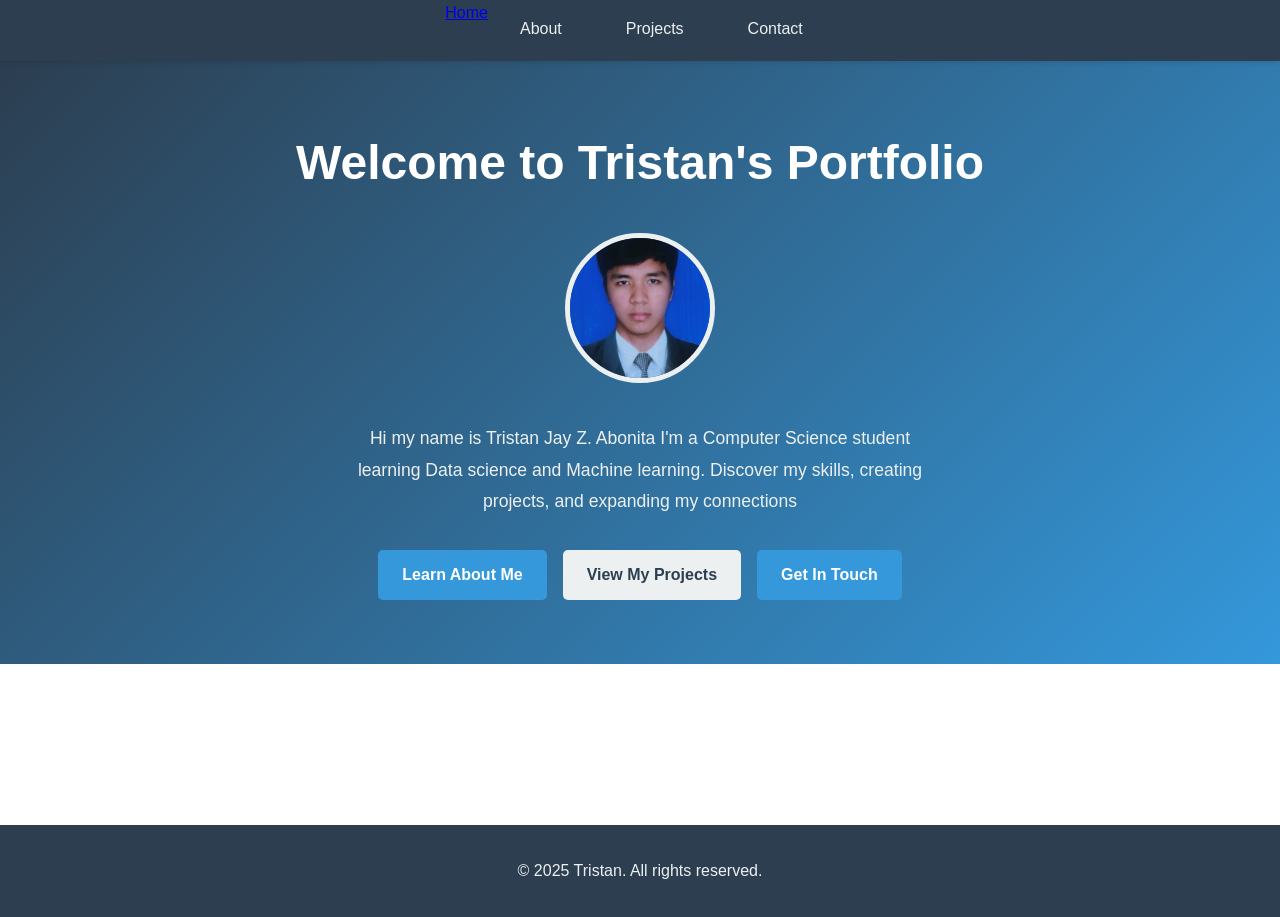
==== index.html @ 7d94214f "Initial commit - Portfolio website" ====
<!DOCTYPE html>
<html lang="en">
<head>
    <meta charset="UTF-8">
    <meta name="viewport" content="width=device-width, initial-scale=1.0">
    <title>Home | My Portfolio</title>
   <link rel="stylesheet" href="css/style.css">

</head>
<body>
    <header>
        <nav class="navbar">
            <ul class="nav-menu">
                <li><a href="index.html"class="active">Home</a></li>
                <li><a href="about.html" class="nav-link">About</a></li>
                <li><a href="projects.html" class="nav-link">Projects</a></li>
                <li><a href="contacts.html" class="nav-link">Contact</a></li>
            </ul>
        </nav>
    </header>

    <main>
        <section class="hero">
            <div class="container">
                <h1>Welcome to Tristan's Portfolio</h1>
                <div class="profile-image">
                   <img src="images/Screenshot_2025-11-08-01-13-10-781_..jpg" alt="Profile Picture">
                </div>
                <p class="intro-text">Hi my name is Tristan Jay Z. Abonita I'm a Computer Science student learning Data science and Machine learning. Discover my skills, creating projects, and expanding my connections</p>
                <div class="cta-buttons">
                    <a href="about.html" class="btn btn-primary">Learn About Me</a>
                    <a href="projects.html" class="btn btn-secondary">View My Projects</a>
                    <a href="contacts.html" class="btn btn-primary">Get In Touch</a>
                </div>
            </div>
        </section>
    </main>

    <footer>
        <p>&copy; 2025 Tristan. All rights reserved.</p>
    </footer>
</body>
</html>
---- css/style.css ----
/* GLOBAL STYLES & RESET */

* {
    margin: 0;
    padding: 0;
    box-sizing: border-box;
}

html {
    scroll-behavior: smooth;
}

body {
    font-family: 'Open Sans', sans-serif;
    line-height: 1.6;
    color: #333333;
    background-color: #ffffff;
}

/* TYPOGRAPHY */

h1, h2, h3, h4, h5, h6 {
    font-family: 'Poppins', sans-serif;
    font-weight: 600;
    margin-bottom: 1rem;
    color: #2c3e50;
}

h1 {
    font-size: 2.5rem;
    margin-bottom: 2rem;
}

h2 {
    font-size: 2rem;
    margin-bottom: 1.5rem;
}

h3 {
    font-size: 1.5rem;
    margin-bottom: 1rem;
}

p {
    margin-bottom: 1rem;
    line-height: 1.8;
}

/* LAYOUT & CONTAINER */

.container {
    max-width: 1200px;
    margin: 0 auto;
    padding: 0 2rem;
}

main {
    min-height: calc(100vh - 200px);
}

/* HEADER & NAVIGATION */

header {
    background-color: #2c3e50;
    box-shadow: 0 2px 5px rgba(0, 0, 0, 0.1);
    position: sticky;
    top: 0;
    z-index: 100;
}

.navbar {
    display: flex;
    justify-content: center;
    padding: 0;
}

.nav-menu {
    display: flex;
    list-style: none;
    gap: 0;
    margin: 0;
    padding: 0;
}

.nav-link {
    display: block;
    padding: 1rem 2rem;
    text-decoration: none;
    color: #ecf0f1;
    font-weight: 500;
    transition: all 0.3s ease;
    border-bottom: 3px solid transparent;
}

.nav-link:hover {
    background-color: #3498db;
    color: #ffffff;
}

.nav-link.active {
    background-color: #3498db;
    color: #ffffff;
    border-bottom: 3px solid #f39c12;
}

/* HERO SECTION (HOME PAGE) */

.hero {
    padding: 4rem 2rem;
    text-align: center;
    background: linear-gradient(135deg, #2c3e50 0%, #3498db 100%);
    color: #ffffff;
}

.hero h1 {
    color: #ffffff;
    font-size: 3rem;
    margin-bottom: 2rem;
}

.profile-image {
    margin: 2rem 0;
}

.profile-image img {
    width: 150px;
    height: 150px;
    border-radius: 50%;
    border: 5px solid #ecf0f1;
    object-fit: cover;
}

.intro-text {
    font-size: 1.1rem;
    margin-bottom: 2rem;
    color: #ecf0f1;
    max-width: 600px;
    margin-left: auto;
    margin-right: auto;
}

/* BUTTONS */

.cta-buttons {
    display: flex;
    gap: 1rem;
    justify-content: center;
    flex-wrap: wrap;
    margin-top: 2rem;
}

.btn {
    display: inline-block;
    padding: 0.75rem 1.5rem;
    text-decoration: none;
    border-radius: 5px;
    font-weight: 600;
    transition: all 0.3s ease;
    border: none;
    cursor: pointer;
    font-size: 1rem;
}

.btn-primary {
    background-color: #3498db;
    color: #ffffff;
}

.btn-primary:hover {
    background-color: #2980b9;
    transform: translateY(-2px);
    box-shadow: 0 5px 15px rgba(52, 152, 219, 0.4);
}

.btn-secondary {
    background-color: #ecf0f1;
    color: #2c3e50;
}

.btn-secondary:hover {
    background-color: #d5dbdb;
    transform: translateY(-2px);
    box-shadow: 0 5px 15px rgba(0, 0, 0, 0.2);
}

.btn-submit {
    background-color: #3498db;
    color: #ffffff;
    padding: 0.75rem 2rem;
}

.btn-submit:hover {
    background-color: #2980b9;
}

/* CONTENT SECTIONS */

.content-section {
    padding: 4rem 2rem;
    background-color: #ffffff;
}

.content-section h1 {
    text-align: center;
    color: #2c3e50;
    margin-bottom: 3rem;
}

/* ABOUT PAGE STYLES */

.about-subsection {
    margin-bottom: 3rem;
    background-color: #f8f9fa;
    padding: 2rem;
    border-left: 5px solid #3498db;
    border-radius: 5px;
}

.about-subsection h2 {
    color: #2c3e50;
    margin-top: 0;
}

.education-list {
    list-style: none;
    padding: 0;
}

.education-list li {
    padding: 0.5rem 0;
    font-size: 1.1rem;
}

.skills-grid {
    display: grid;
    grid-template-columns: repeat(auto-fit, minmax(150px, 1fr));
    gap: 1rem;
}

.skill-item {
    background-color: #3498db;
    color: #ffffff;
    padding: 1rem;
    text-align: center;
    border-radius: 5px;
    font-weight: 600;
    transition: all 0.3s ease;
}

.skill-item:hover {
    background-color: #2980b9;
    transform: translateY(-5px);
}

.interests-list {
    list-style: none;
    padding: 0;
}

.interests-list li {
    padding: 0.75rem 0;
    padding-left: 1.5rem;
    position: relative;
    font-size: 1.1rem;
}

.interests-list li::before {
    content: "→";
    position: absolute;
    left: 0;
    color: #3498db;
    font-weight: bold;
}

.quote {
    font-style: italic;
    font-size: 1.2rem;
    color: #2c3e50;
    padding: 1rem;
    border-left: 4px solid #3498db;
    margin: 1rem 0;
}

/*PROJECTS PAGE STYLES */

.projects-grid {
    display: grid;
    grid-template-columns: repeat(auto-fit, minmax(300px, 1fr));
    gap: 2rem;
    margin-top: 2rem;
}

.project-card {
    background-color: #ffffff;
    border: 2px solid #ecf0f1;
    border-radius: 8px;
    overflow: hidden;
    transition: all 0.3s ease;
    display: flex;
    flex-direction: column;
    box-shadow: 0 2px 8px rgba(0, 0, 0, 0.1);
}

.project-card:hover {
    border-color: #3498db;
    box-shadow: 0 8px 20px rgba(52, 152, 219, 0.2);
    transform: translateY(-8px);
}

.project-card img {
    width: 100%;
    height: 200px;
    object-fit: cover;
    background-color: #e0e0e0;
}

.project-card h3 {
    padding: 1.5rem 1.5rem 0.5rem;
}

.project-card p {
    padding: 0 1.5rem;
}

.project-description {
    flex-grow: 1;
    color: #555555;
}

.project-tech {
    font-size: 0.9rem;
    color: #666666;
    margin-bottom: 0.5rem;
}

.project-status {
    font-size: 0.9rem;
    color: #3498db;
    font-weight: 600;
    margin-bottom: 1rem;
}

.project-card .btn {
    margin: 0 1.5rem 1.5rem;
    text-align: center;
}

/* CONTACT PAGE STYLES */

.contact-wrapper {
    display: grid;
    grid-template-columns: 1fr 1fr;
    gap: 3rem;
    margin-top: 2rem;
}

.contact-info {
    background-color: #f8f9fa;
    padding: 2rem;
    border-radius: 8px;
}

.contact-info h2 {
    color: #2c3e50;
}

.info-item {
    margin-bottom: 2rem;
}

.info-item h3 {
    color: #3498db;
    margin-bottom: 0.5rem;
}

.info-item p {
    color: #555555;
    margin: 0;
}

.info-item a {
    color: #3498db;
    text-decoration: none;
    font-weight: 600;
    transition: all 0.3s ease;
}

.info-item a:hover {
    color: #2980b9;
    text-decoration: underline;
}

.social-links {
    display: flex;
    gap: 1rem;
    flex-wrap: wrap;
}

.social-link {
    display: inline-block;
    padding: 0.5rem 1rem;
    background-color: #3498db;
    color: #ffffff;
    text-decoration: none;
    border-radius: 5px;
    transition: all 0.3s ease;
    font-weight: 600;
}

.social-link:hover {
    background-color: #2980b9;
    transform: translateY(-3px);
}

/* Contact Form */
.contact-form-section h2 {
    color: #2c3e50;
}

.contact-form {
    display: flex;
    flex-direction: column;
}

.form-group {
    margin-bottom: 1.5rem;
    display: flex;
    flex-direction: column;
}

.form-group label {
    margin-bottom: 0.5rem;
    color: #2c3e50;
    font-weight: 600;
}

.form-group input,
.form-group textarea {
    padding: 0.75rem;
    border: 2px solid #ecf0f1;
    border-radius: 5px;
    font-family: 'Open Sans', sans-serif;
    font-size: 1rem;
    transition: all 0.3s ease;
}

.form-group input:focus,
.form-group textarea:focus {
    outline: none;
    border-color: #3498db;
    box-shadow: 0 0 5px rgba(52, 152, 219, 0.3);
}

.form-group textarea {
    resize: vertical;
}

/* FOOTER */

footer {
    background-color: #2c3e50;
    color: #ecf0f1;
    text-align: center;
    padding: 2rem;
    margin-top: 4rem;
}

footer p {
    margin: 0;
}

/* RESPONSIVE DESIGN */

@media (max-width: 768px) {
    .container {
        padding: 0 1rem;
    }

    h1 {
        font-size: 2rem;
    }

    h2 {
        font-size: 1.5rem;
    }

    h3 {
        font-size: 1.2rem;
    }

    /* Navigation */
    .nav-menu {
        flex-direction: column;
        gap: 0;
    }

    .nav-link {
        padding: 0.75rem 1rem;
        text-align: center;
        border-bottom: none;
        border-right: 3px solid transparent;
    }

    .nav-link.active {
        border-right: 3px solid #f39c12;
        border-bottom: none;
    }

    /* Hero Section */
    .hero {
        padding: 2rem 1rem;
    }

    .hero h1 {
        font-size: 2rem;
    }

    .profile-image img {
        width: 120px;
        height: 120px;
    }

    .cta-buttons {
        flex-direction: column;
        gap: 0.75rem;
    }

    .btn {
        width: 100%;
    }

    /* Projects Grid */
    .projects-grid {
        grid-template-columns: 1fr;
    }

    /* Contact Wrapper */
    .contact-wrapper {
        grid-template-columns: 1fr;
        gap: 2rem;
    }

    /* About Subsections */
    .about-subsection {
        padding: 1.5rem;
    }

    .skills-grid {
        grid-template-columns: repeat(2, 1fr);
    }
}

@media (max-width: 480px) {
    h1 {
        font-size: 1.5rem;
    }

    h2 {
        font-size: 1.2rem;
    }

    .nav-link {
        padding: 0.6rem 0.8rem;
        font-size: 0.9rem;
    }

    .hero h1 {
        font-size: 1.5rem;
    }

    .intro-text {
        font-size: 1rem;
    }

    .btn {
        padding: 0.6rem 1.2rem;
        font-size: 0.9rem;
    }

    .projects-grid {
        gap: 1rem;
    }

    .contact-info,
    .contact-form-section {
        padding: 1rem;
    }

    .skills-grid {
        grid-template-columns: 1fr;
    }
}
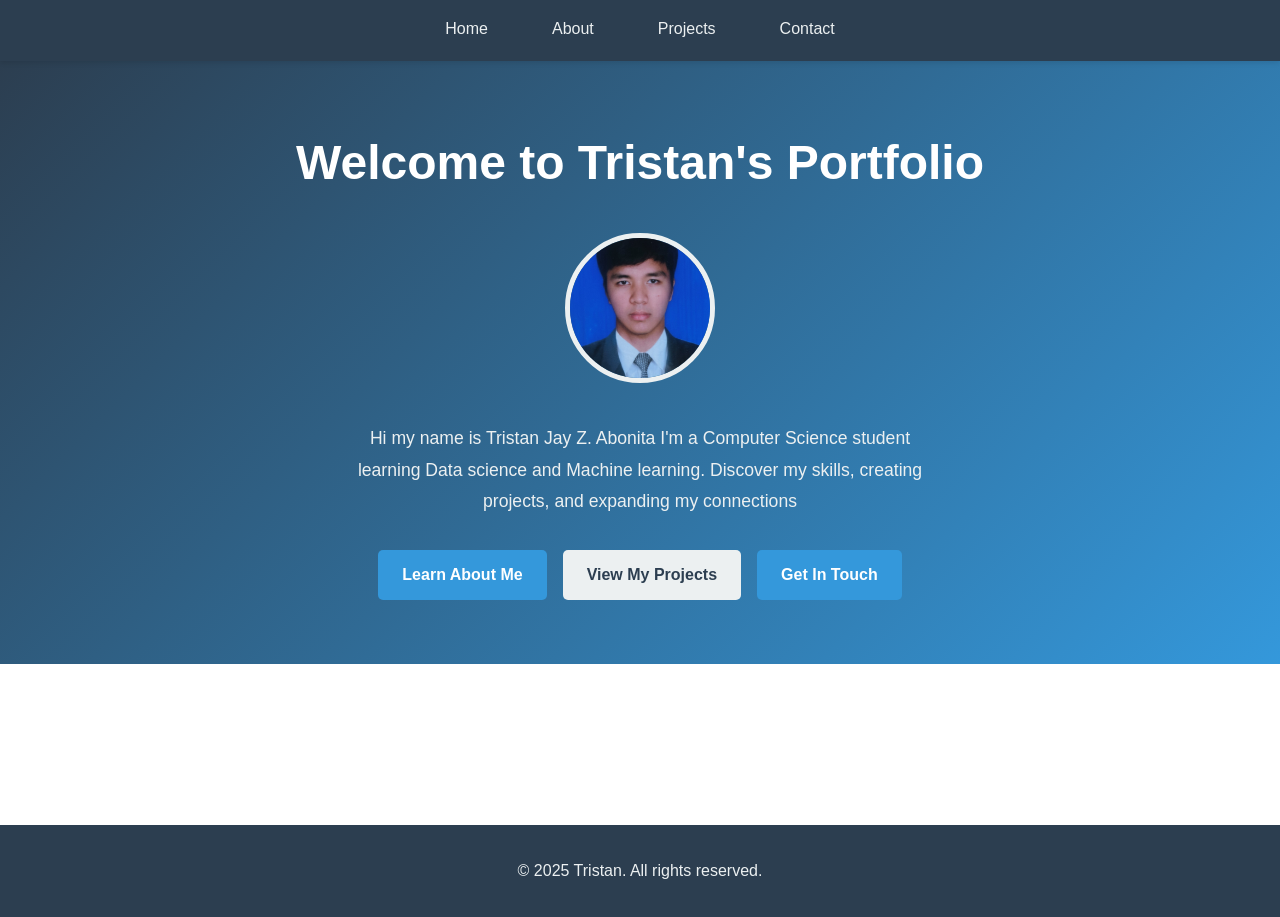
==== commit 24d58b5f: "Fix typo in Home link class attribute" ====
--- a/index.html
+++ b/index.html
@@ -11,7 +11,7 @@
     <header>
         <nav class="navbar">
             <ul class="nav-menu">
-                <li><a href="index.html"class="active">Home</a></li>
+                <li><a href="index.html"class="nav-link">Home</a></li>
                 <li><a href="about.html" class="nav-link">About</a></li>
                 <li><a href="projects.html" class="nav-link">Projects</a></li>
                 <li><a href="contacts.html" class="nav-link">Contact</a></li>
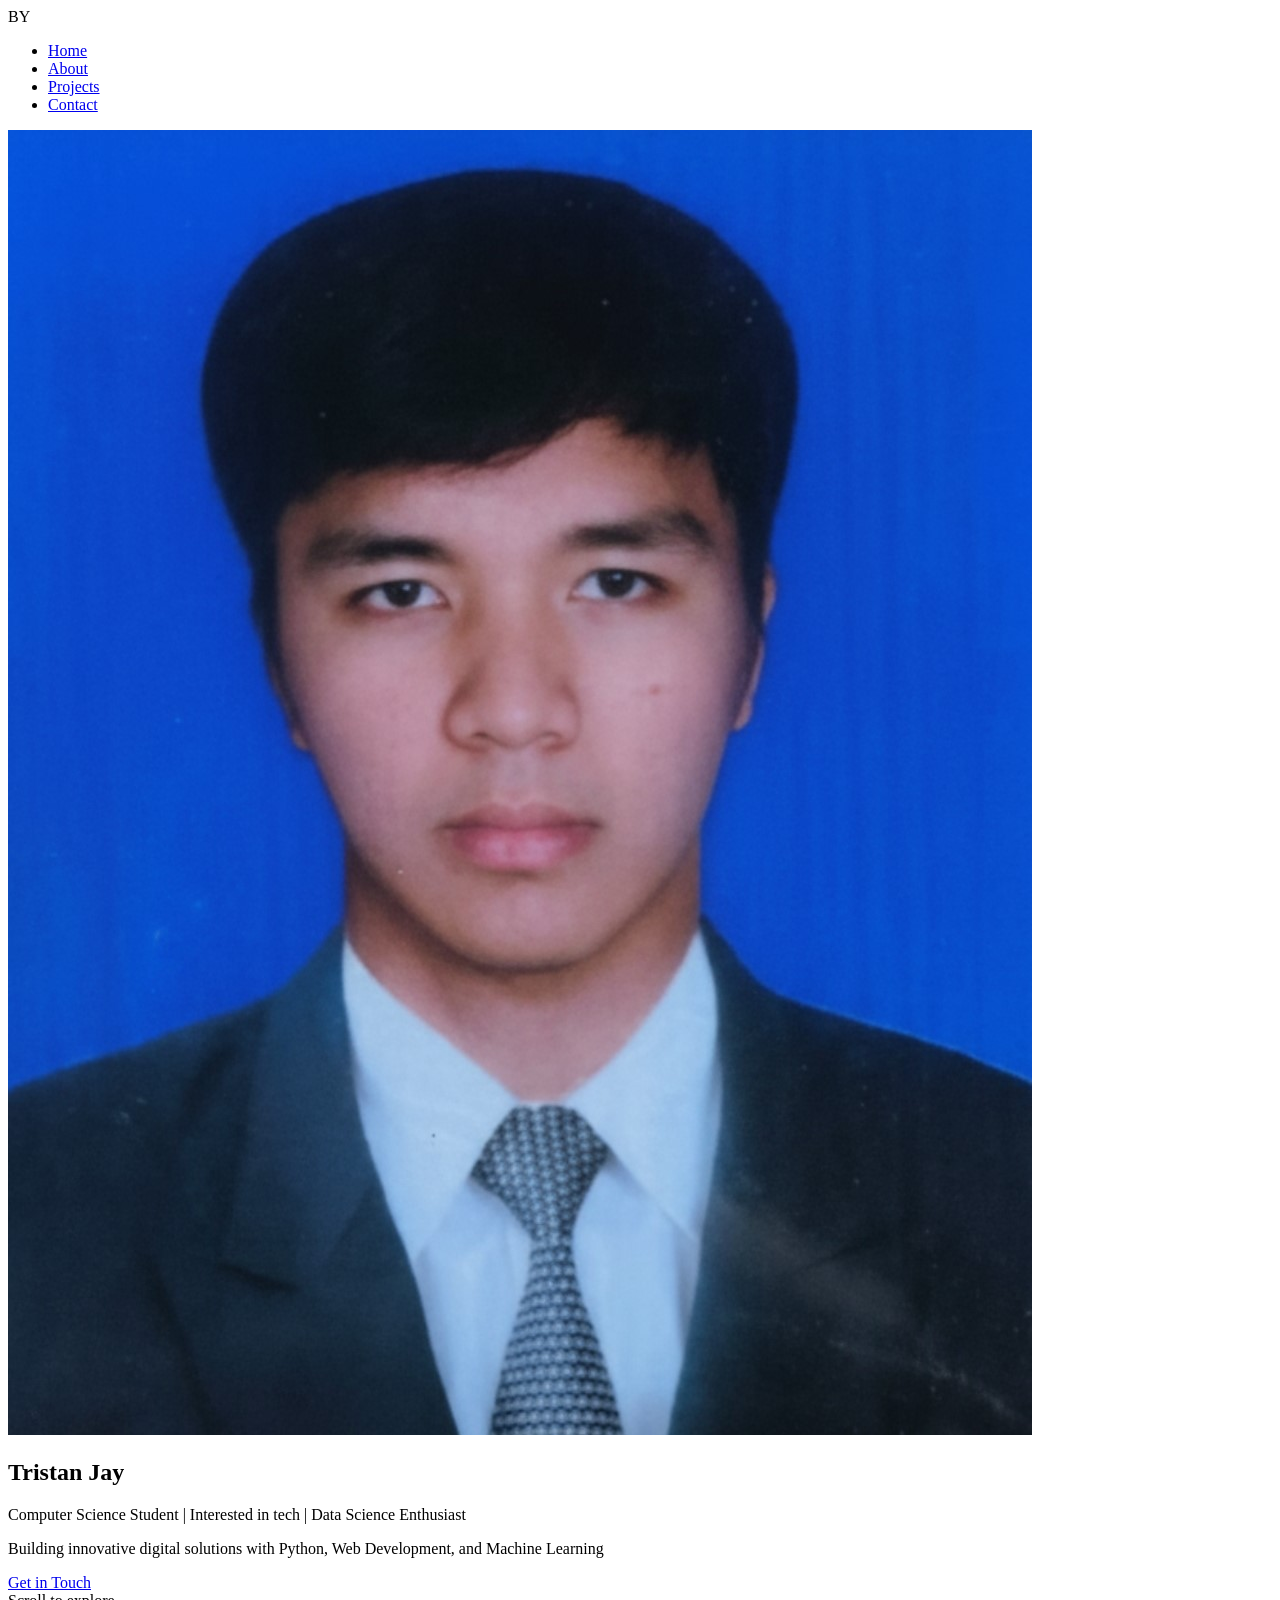
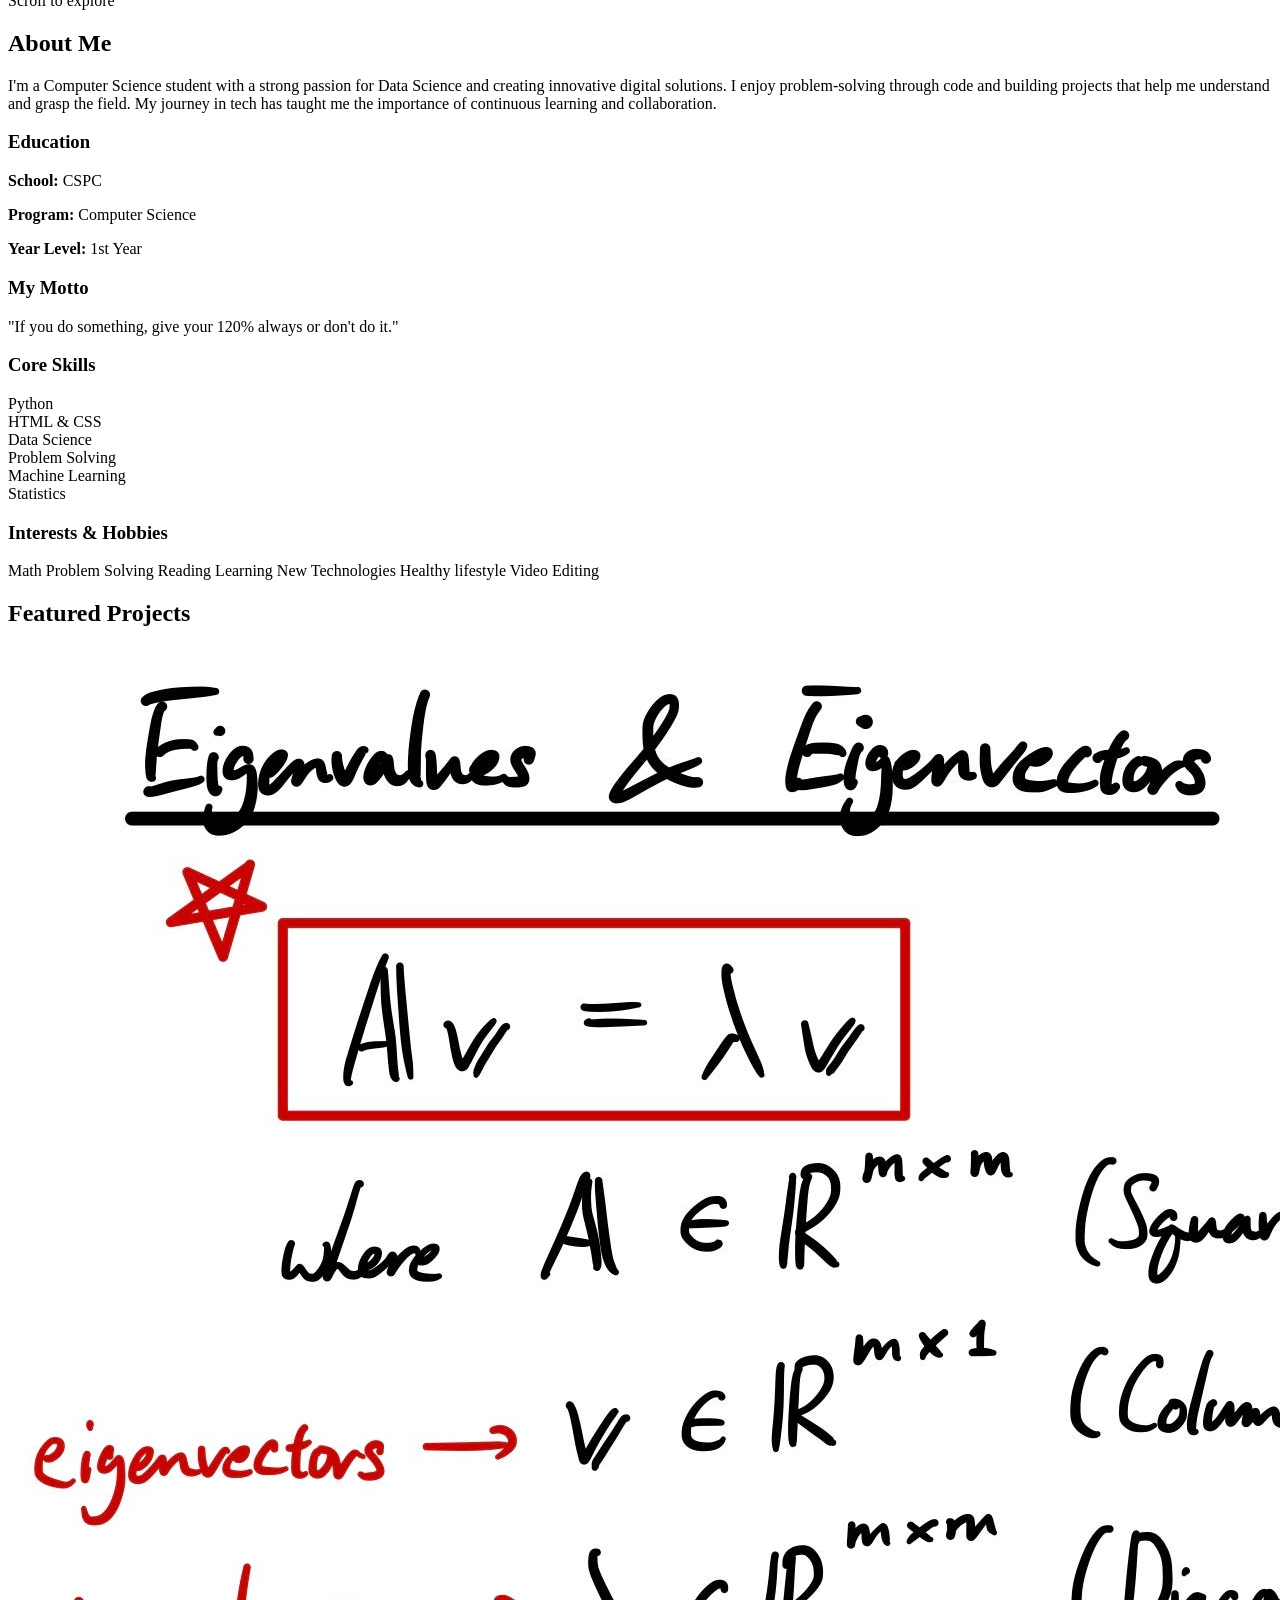
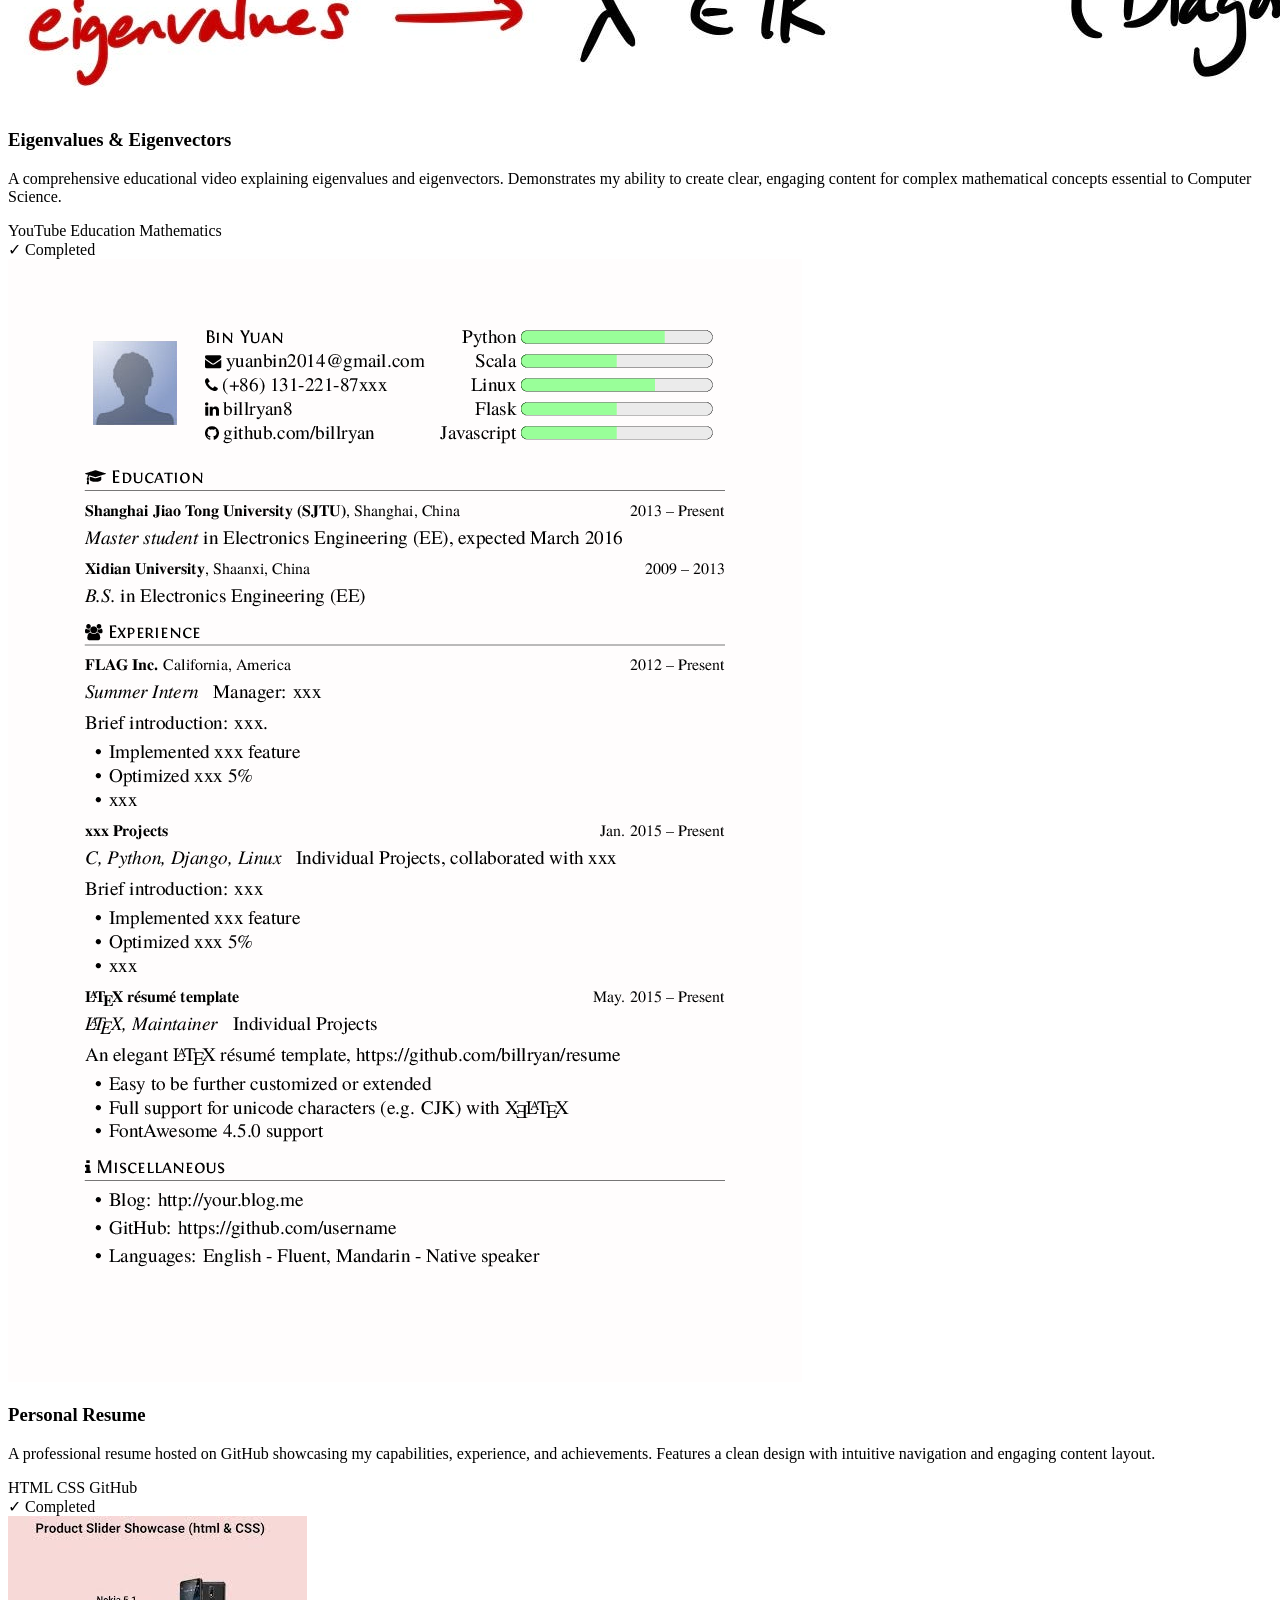
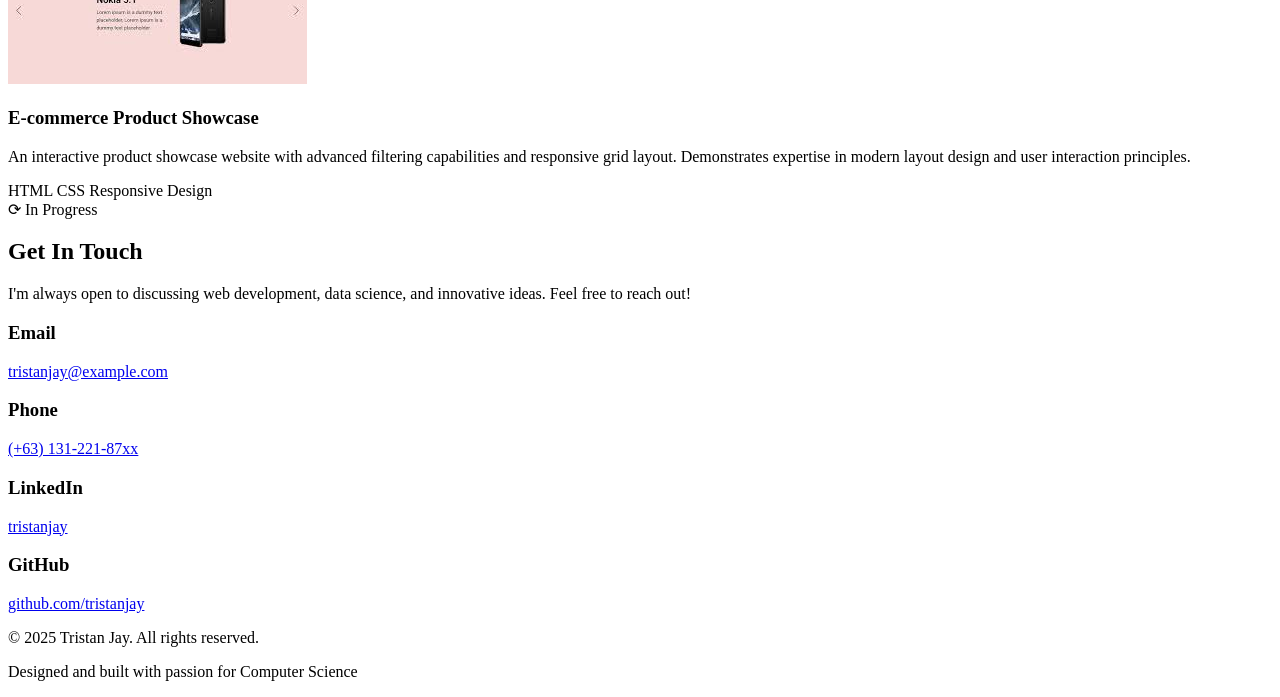
==== commit b2e6a8c4: "Revamp index.html with new layout and content Updated the title and stylesheet link in the header. E" ====
--- a/index.html
+++ b/index.html
@@ -3,41 +3,210 @@
 <head>
     <meta charset="UTF-8">
     <meta name="viewport" content="width=device-width, initial-scale=1.0">
-    <title>Home | My Portfolio</title>
-   <link rel="stylesheet" href="css/style.css">
-
+    <title>Tristan Jay - Computer Science Portfolio</title>
+    <link rel="stylesheet" href="style (1).css">
 </head>
 <body>
-    <header>
-        <nav class="navbar">
+    <!-- Navigation -->
+    <nav class="navbar">
+        <div class="navbar-container">
+            <div class="navbar-logo">
+                <span class="logo-text">BY</span>
+            </div>
             <ul class="nav-menu">
-                <li><a href="index.html"class="nav-link">Home</a></li>
-                <li><a href="about.html" class="nav-link">About</a></li>
-                <li><a href="projects.html" class="nav-link">Projects</a></li>
-                <li><a href="contacts.html" class="nav-link">Contact</a></li>
+                <li><a href="#home" class="nav-link">Home</a></li>
+                <li><a href="#about" class="nav-link">About</a></li>
+                <li><a href="#projects" class="nav-link">Projects</a></li>
+                <li><a href="#contact" class="nav-link">Contact</a></li>
             </ul>
-        </nav>
-    </header>
-
-    <main>
-        <section class="hero">
-            <div class="container">
-                <h1>Welcome to Tristan's Portfolio</h1>
-                <div class="profile-image">
-                   <img src="images/Screenshot_2025-11-08-01-13-10-781_..jpg" alt="Profile Picture">
-                </div>
-                <p class="intro-text">Hi my name is Tristan Jay Z. Abonita I'm a Computer Science student learning Data science and Machine learning. Discover my skills, creating projects, and expanding my connections</p>
-                <div class="cta-buttons">
-                    <a href="about.html" class="btn btn-primary">Learn About Me</a>
-                    <a href="projects.html" class="btn btn-secondary">View My Projects</a>
-                    <a href="contacts.html" class="btn btn-primary">Get In Touch</a>
-                </div>
-            </div>
-        </section>
-    </main>
-
-    <footer>
-        <p>&copy; 2025 Tristan. All rights reserved.</p>
+        </div>
+    </nav>
+
+    <!-- Hero Section -->
+    <section id="home" class="hero">
+        <div class="hero-content">
+            <img src="Screenshot_2025-11-08-01-13-10-781_..jpg" alt="Tristan Jay" class="hero-image">
+            <h1 class="hero-title">Tristan Jay</h1>
+            <p class="hero-subtitle">Computer Science Student | Interested in tech | Data Science Enthusiast</p>
+            <p class="hero-description">Building innovative digital solutions with Python, Web Development, and Machine Learning</p>
+            <a href="#contact" class="cta-button">Get in Touch</a>
+        </div>
+        <div class="scroll-indicator">
+            <span>Scroll to explore</span>
+        </div>
+    </section>
+
+    <!-- About Section -->
+    <section id="about" class="about">
+        <div class="container">
+            <h2 class="section-title">About Me</h2>
+            <div class="about-content">
+                <div class="about-text">
+                    <p class="about-intro">I'm a Computer Science student with a strong passion for Data Science and creating innovative digital solutions. I enjoy problem-solving through code and building projects that help me understand and grasp the field. My journey in tech has taught me the importance of continuous learning and collaboration.</p>
+                    
+                    <div class="about-info">
+                        <div class="info-card">
+                            <h3>Education</h3>
+                            <p><strong>School:</strong> CSPC</p>
+                            <p><strong>Program:</strong> Computer Science</p>
+                            <p><strong>Year Level:</strong> 1st Year</p>
+                        </div>
+
+                        <div class="info-card">
+                            <h3>My Motto</h3>
+                            <p>"If you do something, give your 120% always or don't do it."</p>
+                        </div>
+                    </div>
+                </div>
+
+                <div class="skills-section">
+                    <h3 class="skills-title">Core Skills</h3>
+                    <div class="skills-grid">
+                        <div class="skill-item">
+                            <div class="skill-name">Python</div>
+                            <div class="skill-bar">
+                                <div class="skill-progress" style="width: 44%"></div>
+                            </div>
+                        </div>
+                        <div class="skill-item">
+                            <div class="skill-name">HTML & CSS</div>
+                            <div class="skill-bar">
+                                <div class="skill-progress" style="width: 70%"></div>
+                            </div>
+                        </div>
+                        <div class="skill-item">
+                            <div class="skill-name">Data Science</div>
+                            <div class="skill-bar">
+                                <div class="skill-progress" style="width: 25%"></div>
+                            </div>
+                        </div>
+                        <div class="skill-item">
+                            <div class="skill-name">Problem Solving</div>
+                            <div class="skill-bar">
+                                <div class="skill-progress" style="width: 88%"></div>
+                            </div>
+                        </div>
+                        <div class="skill-item">
+                            <div class="skill-name">Machine Learning</div>
+                            <div class="skill-bar">
+                                <div class="skill-progress" style="width: 30%"></div>
+                            </div>
+                        </div>
+                        <div class="skill-item">
+                            <div class="skill-name">Statistics</div>
+                            <div class="skill-bar">
+                                <div class="skill-progress" style="width: 40%"></div>
+                            </div>
+                        </div>
+                    </div>
+                </div>
+            </div>
+
+            <div class="interests">
+                <h3 class="interests-title">Interests & Hobbies</h3>
+                <div class="interests-list">
+                    <span class="interest-tag">Math Problem Solving</span>
+                    <span class="interest-tag">Reading</span>
+                    <span class="interest-tag">Learning New Technologies</span>
+                    <span class="interest-tag">Healthy lifestyle</span>
+                    <span class="interest-tag">Video Editing</span>
+                </div>
+            </div>
+        </div>
+    </section>
+
+    <!-- Projects Section -->
+    <section id="projects" class="projects">
+        <div class="container">
+            <h2 class="section-title">Featured Projects</h2>
+            <div class="projects-grid">
+                <div class="project-card">
+                    <div class="project-image">
+                        <img src="1_TdPrjB0rpALnR210BWqcjQ@2x.jpg" alt="Eigenvalues and Eigenvectors">
+                    </div>
+                    <div class="project-content">
+                        <h3>Eigenvalues & Eigenvectors</h3>
+                        <p>A comprehensive educational video explaining eigenvalues and eigenvectors. Demonstrates my ability to create clear, engaging content for complex mathematical concepts essential to Computer Science.</p>
+                        <div class="project-tech">
+                            <span class="tech-tag">YouTube</span>
+                            <span class="tech-tag">Education</span>
+                            <span class="tech-tag">Mathematics</span>
+                        </div>
+                        <div class="project-status completed">✓ Completed</div>
+                    </div>
+                </div>
+
+                <div class="project-card">
+                    <div class="project-image">
+                        <img src="131621960-1cafb3c2-114b-4e90-8b04-bd9b949a6e9d.png" alt="Personal Resume">
+                    </div>
+                    <div class="project-content">
+                        <h3>Personal Resume</h3>
+                        <p>A professional resume hosted on GitHub showcasing my capabilities, experience, and achievements. Features a clean design with intuitive navigation and engaging content layout.</p>
+                        <div class="project-tech">
+                            <span class="tech-tag">HTML</span>
+                            <span class="tech-tag">CSS</span>
+                            <span class="tech-tag">GitHub</span>
+                        </div>
+                        <div class="project-status completed">✓ Completed</div>
+                    </div>
+                </div>
+
+                <div class="project-card">
+                    <div class="project-image">
+                        <img src="images.jpg" alt="Product Slider">
+                    </div>
+                    <div class="project-content">
+                        <h3>E-commerce Product Showcase</h3>
+                        <p>An interactive product showcase website with advanced filtering capabilities and responsive grid layout. Demonstrates expertise in modern layout design and user interaction principles.</p>
+                        <div class="project-tech">
+                            <span class="tech-tag">HTML</span>
+                            <span class="tech-tag">CSS</span>
+                            <span class="tech-tag">Responsive Design</span>
+                        </div>
+                        <div class="project-status in-progress">⟳ In Progress</div>
+                    </div>
+                </div>
+            </div>
+        </div>
+    </section>
+
+    <!-- Contact Section -->
+    <section id="contact" class="contact">
+        <div class="container">
+            <h2 class="section-title">Get In Touch</h2>
+            <div class="contact-content">
+                <p class="contact-intro">I'm always open to discussing web development, data science, and innovative ideas. Feel free to reach out!</p>
+                
+                <div class="contact-info">
+                    <div class="contact-item">
+                        <h3>Email</h3>
+                        <a href="mailto:tristanjay@example.com">tristanjay@example.com</a>
+                    </div>
+                    <div class="contact-item">
+                        <h3>Phone</h3>
+                        <a href="tel:+6313122187xx">(+63) 131-221-87xx</a>
+                    </div>
+                    <div class="contact-item">
+                        <h3>LinkedIn</h3>
+                        <a href="https://linkedin.com/in/tristanjay" target="_blank">tristanjay</a>
+                    </div>
+                    <div class="contact-item">
+                        <h3>GitHub</h3>
+                        <a href="https://github.com/tristanjay" target="_blank">github.com/tristanjay</a>
+                    </div>
+                </div>
+            </div>
+        </div>
+    </section>
+
+    <!-- Footer -->
+    <footer class="footer">
+        <div class="container">
+            <p>&copy; 2025 Tristan Jay. All rights reserved.</p>
+            <p>Designed and built with passion for Computer Science</p>
+        </div>
     </footer>
 </body>
 </html>
+
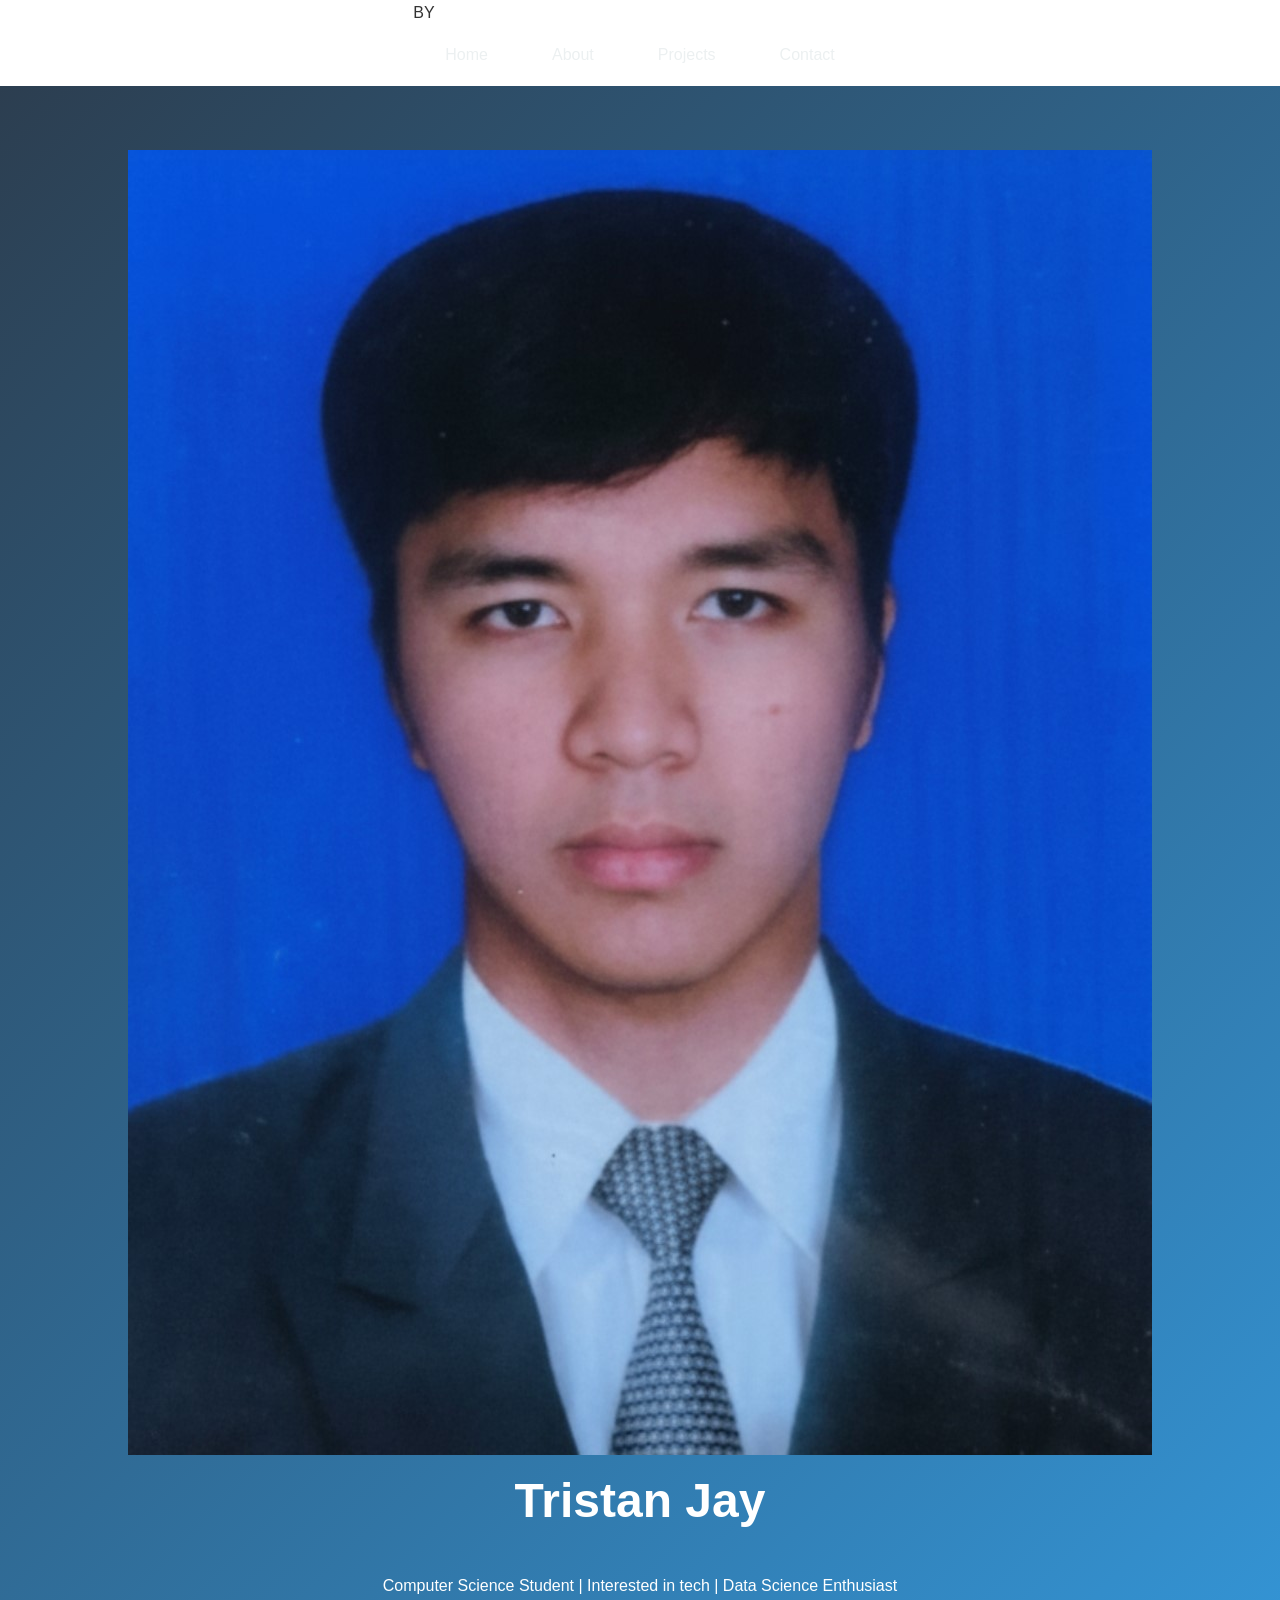
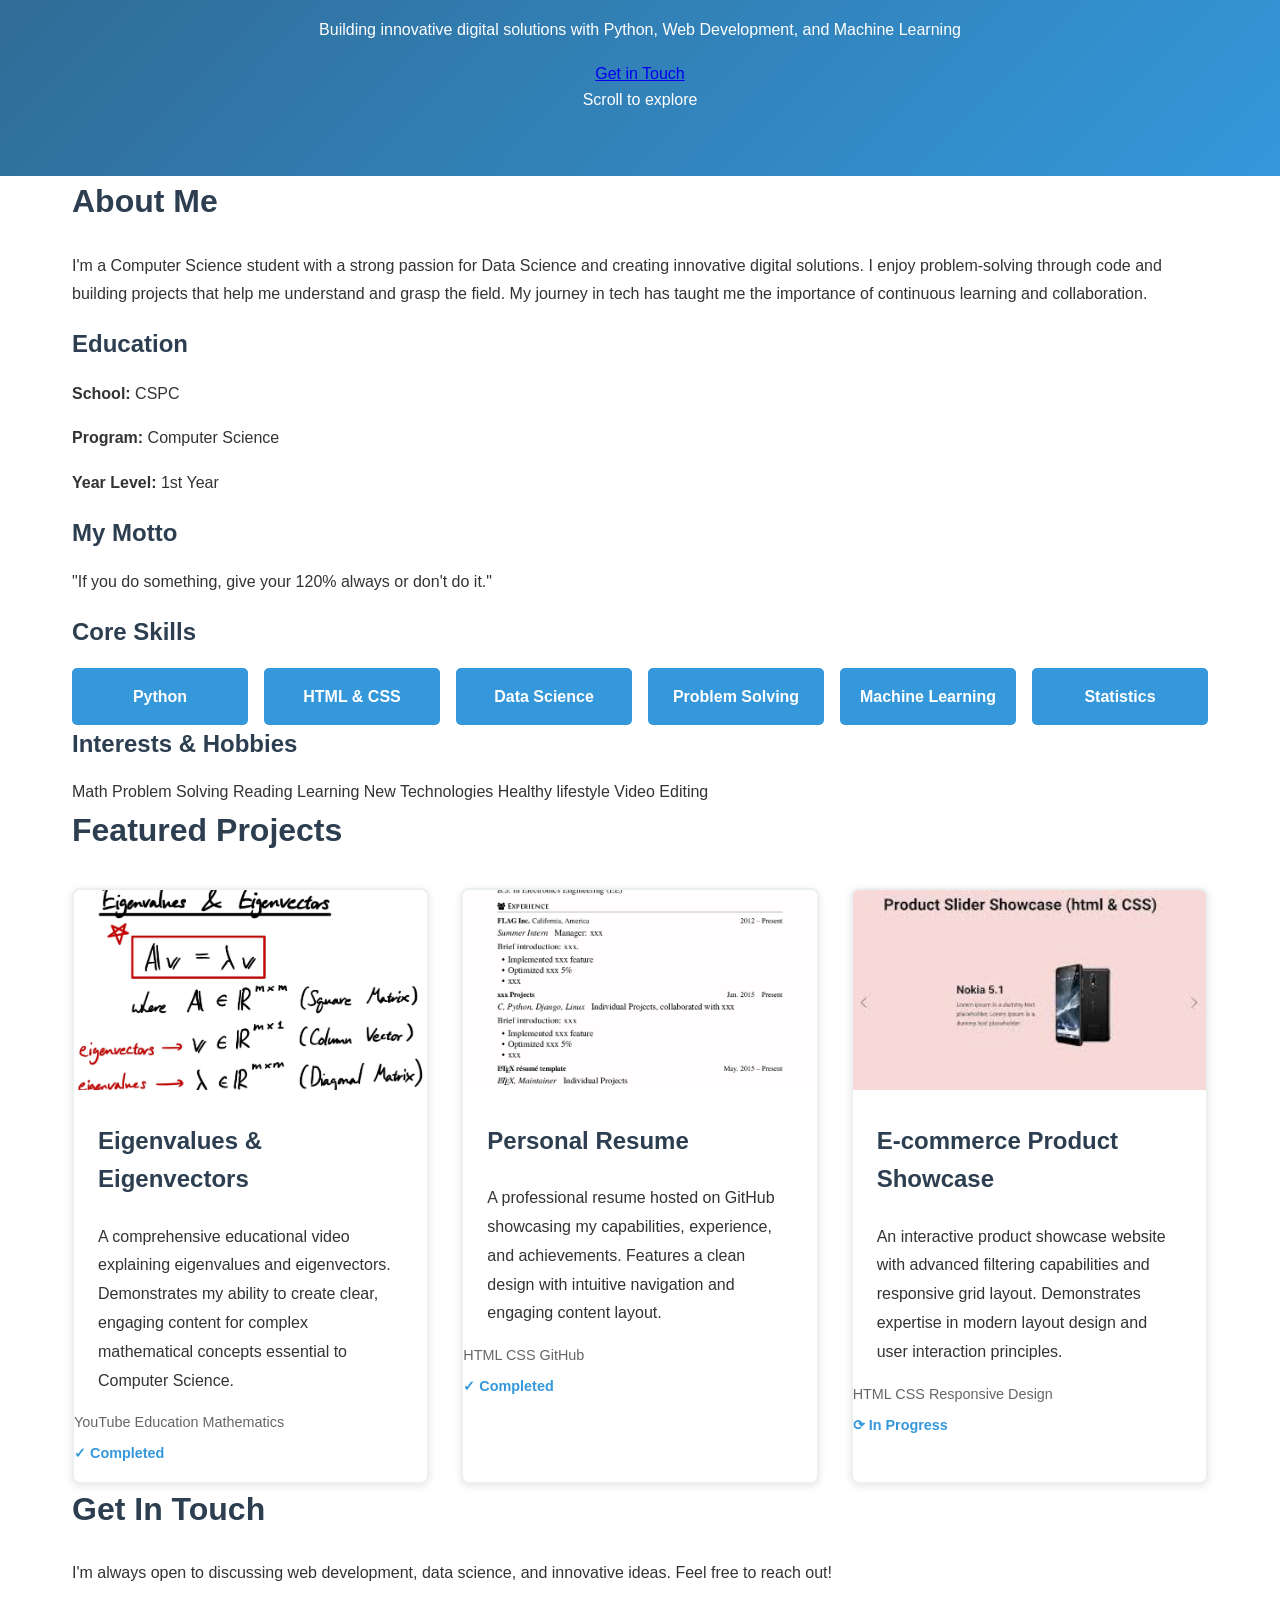
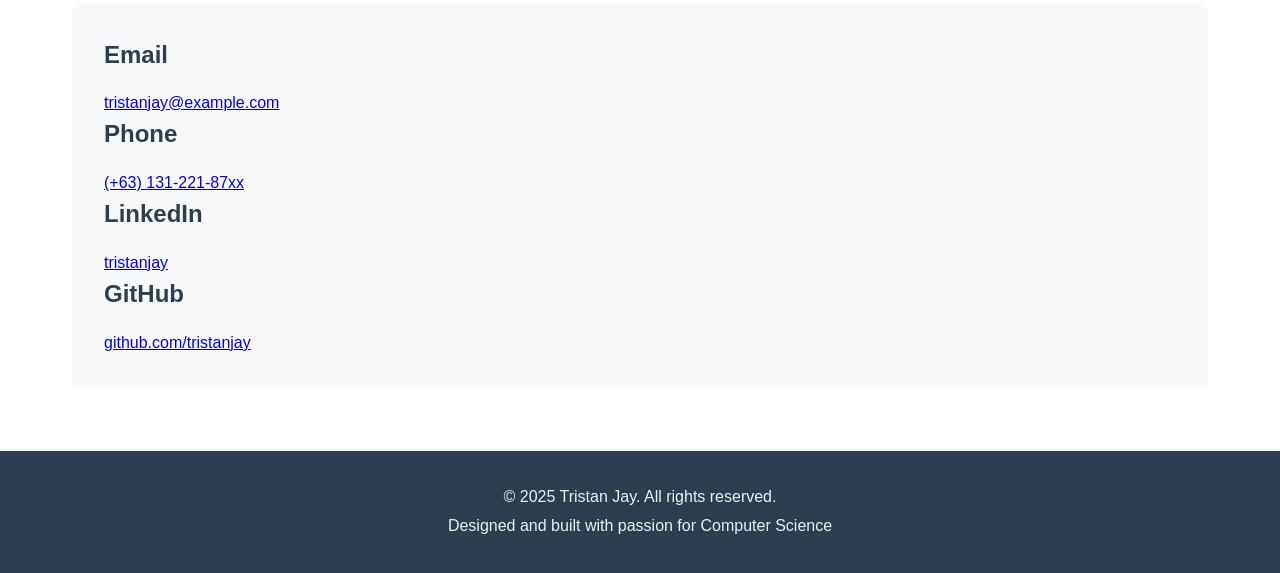
==== commit c13e1e14: "Fix stylesheet link in index.html" ====
--- a/index.html
+++ b/index.html
@@ -4,7 +4,7 @@
     <meta charset="UTF-8">
     <meta name="viewport" content="width=device-width, initial-scale=1.0">
     <title>Tristan Jay - Computer Science Portfolio</title>
-    <link rel="stylesheet" href="style (1).css">
+    <link rel="stylesheet" href="style.css">
 </head>
 <body>
     <!-- Navigation -->
--- a/style.css
+++ b/style.css
@@ -0,0 +1,592 @@
+/* GLOBAL STYLES & RESET */
+
+* {
+    margin: 0;
+    padding: 0;
+    box-sizing: border-box;
+}
+
+html {
+    scroll-behavior: smooth;
+}
+
+body {
+    font-family: 'Open Sans', sans-serif;
+    line-height: 1.6;
+    color: #333333;
+    background-color: #ffffff;
+}
+
+/* TYPOGRAPHY */
+
+h1, h2, h3, h4, h5, h6 {
+    font-family: 'Poppins', sans-serif;
+    font-weight: 600;
+    margin-bottom: 1rem;
+    color: #2c3e50;
+}
+
+h1 {
+    font-size: 2.5rem;
+    margin-bottom: 2rem;
+}
+
+h2 {
+    font-size: 2rem;
+    margin-bottom: 1.5rem;
+}
+
+h3 {
+    font-size: 1.5rem;
+    margin-bottom: 1rem;
+}
+
+p {
+    margin-bottom: 1rem;
+    line-height: 1.8;
+}
+
+/* LAYOUT & CONTAINER */
+
+.container {
+    max-width: 1200px;
+    margin: 0 auto;
+    padding: 0 2rem;
+}
+
+main {
+    min-height: calc(100vh - 200px);
+}
+
+/* HEADER & NAVIGATION */
+
+header {
+    background-color: #2c3e50;
+    box-shadow: 0 2px 5px rgba(0, 0, 0, 0.1);
+    position: sticky;
+    top: 0;
+    z-index: 100;
+}
+
+.navbar {
+    display: flex;
+    justify-content: center;
+    padding: 0;
+}
+
+.nav-menu {
+    display: flex;
+    list-style: none;
+    gap: 0;
+    margin: 0;
+    padding: 0;
+}
+
+.nav-link {
+    display: block;
+    padding: 1rem 2rem;
+    text-decoration: none;
+    color: #ecf0f1;
+    font-weight: 500;
+    transition: all 0.3s ease;
+    border-bottom: 3px solid transparent;
+}
+
+.nav-link:hover {
+    background-color: #3498db;
+    color: #ffffff;
+}
+
+.nav-link.active {
+    background-color: #3498db;
+    color: #ffffff;
+    border-bottom: 3px solid #f39c12;
+}
+
+/* HERO SECTION (HOME PAGE) */
+
+.hero {
+    padding: 4rem 2rem;
+    text-align: center;
+    background: linear-gradient(135deg, #2c3e50 0%, #3498db 100%);
+    color: #ffffff;
+}
+
+.hero h1 {
+    color: #ffffff;
+    font-size: 3rem;
+    margin-bottom: 2rem;
+}
+
+.profile-image {
+    margin: 2rem 0;
+}
+
+.profile-image img {
+    width: 150px;
+    height: 150px;
+    border-radius: 50%;
+    border: 5px solid #ecf0f1;
+    object-fit: cover;
+}
+
+.intro-text {
+    font-size: 1.1rem;
+    margin-bottom: 2rem;
+    color: #ecf0f1;
+    max-width: 600px;
+    margin-left: auto;
+    margin-right: auto;
+}
+
+/* BUTTONS */
+
+.cta-buttons {
+    display: flex;
+    gap: 1rem;
+    justify-content: center;
+    flex-wrap: wrap;
+    margin-top: 2rem;
+}
+
+.btn {
+    display: inline-block;
+    padding: 0.75rem 1.5rem;
+    text-decoration: none;
+    border-radius: 5px;
+    font-weight: 600;
+    transition: all 0.3s ease;
+    border: none;
+    cursor: pointer;
+    font-size: 1rem;
+}
+
+.btn-primary {
+    background-color: #3498db;
+    color: #ffffff;
+}
+
+.btn-primary:hover {
+    background-color: #2980b9;
+    transform: translateY(-2px);
+    box-shadow: 0 5px 15px rgba(52, 152, 219, 0.4);
+}
+
+.btn-secondary {
+    background-color: #ecf0f1;
+    color: #2c3e50;
+}
+
+.btn-secondary:hover {
+    background-color: #d5dbdb;
+    transform: translateY(-2px);
+    box-shadow: 0 5px 15px rgba(0, 0, 0, 0.2);
+}
+
+.btn-submit {
+    background-color: #3498db;
+    color: #ffffff;
+    padding: 0.75rem 2rem;
+}
+
+.btn-submit:hover {
+    background-color: #2980b9;
+}
+
+/* CONTENT SECTIONS */
+
+.content-section {
+    padding: 4rem 2rem;
+    background-color: #ffffff;
+}
+
+.content-section h1 {
+    text-align: center;
+    color: #2c3e50;
+    margin-bottom: 3rem;
+}
+
+/* ABOUT PAGE STYLES */
+
+.about-subsection {
+    margin-bottom: 3rem;
+    background-color: #f8f9fa;
+    padding: 2rem;
+    border-left: 5px solid #3498db;
+    border-radius: 5px;
+}
+
+.about-subsection h2 {
+    color: #2c3e50;
+    margin-top: 0;
+}
+
+.education-list {
+    list-style: none;
+    padding: 0;
+}
+
+.education-list li {
+    padding: 0.5rem 0;
+    font-size: 1.1rem;
+}
+
+.skills-grid {
+    display: grid;
+    grid-template-columns: repeat(auto-fit, minmax(150px, 1fr));
+    gap: 1rem;
+}
+
+.skill-item {
+    background-color: #3498db;
+    color: #ffffff;
+    padding: 1rem;
+    text-align: center;
+    border-radius: 5px;
+    font-weight: 600;
+    transition: all 0.3s ease;
+}
+
+.skill-item:hover {
+    background-color: #2980b9;
+    transform: translateY(-5px);
+}
+
+.interests-list {
+    list-style: none;
+    padding: 0;
+}
+
+.interests-list li {
+    padding: 0.75rem 0;
+    padding-left: 1.5rem;
+    position: relative;
+    font-size: 1.1rem;
+}
+
+.interests-list li::before {
+    content: "→";
+    position: absolute;
+    left: 0;
+    color: #3498db;
+    font-weight: bold;
+}
+
+.quote {
+    font-style: italic;
+    font-size: 1.2rem;
+    color: #2c3e50;
+    padding: 1rem;
+    border-left: 4px solid #3498db;
+    margin: 1rem 0;
+}
+
+/*PROJECTS PAGE STYLES */
+
+.projects-grid {
+    display: grid;
+    grid-template-columns: repeat(auto-fit, minmax(300px, 1fr));
+    gap: 2rem;
+    margin-top: 2rem;
+}
+
+.project-card {
+    background-color: #ffffff;
+    border: 2px solid #ecf0f1;
+    border-radius: 8px;
+    overflow: hidden;
+    transition: all 0.3s ease;
+    display: flex;
+    flex-direction: column;
+    box-shadow: 0 2px 8px rgba(0, 0, 0, 0.1);
+}
+
+.project-card:hover {
+    border-color: #3498db;
+    box-shadow: 0 8px 20px rgba(52, 152, 219, 0.2);
+    transform: translateY(-8px);
+}
+
+.project-card img {
+    width: 100%;
+    height: 200px;
+    object-fit: cover;
+    background-color: #e0e0e0;
+}
+
+.project-card h3 {
+    padding: 1.5rem 1.5rem 0.5rem;
+}
+
+.project-card p {
+    padding: 0 1.5rem;
+}
+
+.project-description {
+    flex-grow: 1;
+    color: #555555;
+}
+
+.project-tech {
+    font-size: 0.9rem;
+    color: #666666;
+    margin-bottom: 0.5rem;
+}
+
+.project-status {
+    font-size: 0.9rem;
+    color: #3498db;
+    font-weight: 600;
+    margin-bottom: 1rem;
+}
+
+.project-card .btn {
+    margin: 0 1.5rem 1.5rem;
+    text-align: center;
+}
+
+/* CONTACT PAGE STYLES */
+
+.contact-wrapper {
+    display: grid;
+    grid-template-columns: 1fr 1fr;
+    gap: 3rem;
+    margin-top: 2rem;
+}
+
+.contact-info {
+    background-color: #f8f9fa;
+    padding: 2rem;
+    border-radius: 8px;
+}
+
+.contact-info h2 {
+    color: #2c3e50;
+}
+
+.info-item {
+    margin-bottom: 2rem;
+}
+
+.info-item h3 {
+    color: #3498db;
+    margin-bottom: 0.5rem;
+}
+
+.info-item p {
+    color: #555555;
+    margin: 0;
+}
+
+.info-item a {
+    color: #3498db;
+    text-decoration: none;
+    font-weight: 600;
+    transition: all 0.3s ease;
+}
+
+.info-item a:hover {
+    color: #2980b9;
+    text-decoration: underline;
+}
+
+.social-links {
+    display: flex;
+    gap: 1rem;
+    flex-wrap: wrap;
+}
+
+.social-link {
+    display: inline-block;
+    padding: 0.5rem 1rem;
+    background-color: #3498db;
+    color: #ffffff;
+    text-decoration: none;
+    border-radius: 5px;
+    transition: all 0.3s ease;
+    font-weight: 600;
+}
+
+.social-link:hover {
+    background-color: #2980b9;
+    transform: translateY(-3px);
+}
+
+/* Contact Form */
+.contact-form-section h2 {
+    color: #2c3e50;
+}
+
+.contact-form {
+    display: flex;
+    flex-direction: column;
+}
+
+.form-group {
+    margin-bottom: 1.5rem;
+    display: flex;
+    flex-direction: column;
+}
+
+.form-group label {
+    margin-bottom: 0.5rem;
+    color: #2c3e50;
+    font-weight: 600;
+}
+
+.form-group input,
+.form-group textarea {
+    padding: 0.75rem;
+    border: 2px solid #ecf0f1;
+    border-radius: 5px;
+    font-family: 'Open Sans', sans-serif;
+    font-size: 1rem;
+    transition: all 0.3s ease;
+}
+
+.form-group input:focus,
+.form-group textarea:focus {
+    outline: none;
+    border-color: #3498db;
+    box-shadow: 0 0 5px rgba(52, 152, 219, 0.3);
+}
+
+.form-group textarea {
+    resize: vertical;
+}
+
+/* FOOTER */
+
+footer {
+    background-color: #2c3e50;
+    color: #ecf0f1;
+    text-align: center;
+    padding: 2rem;
+    margin-top: 4rem;
+}
+
+footer p {
+    margin: 0;
+}
+
+/* RESPONSIVE DESIGN */
+
+@media (max-width: 768px) {
+    .container {
+        padding: 0 1rem;
+    }
+
+    h1 {
+        font-size: 2rem;
+    }
+
+    h2 {
+        font-size: 1.5rem;
+    }
+
+    h3 {
+        font-size: 1.2rem;
+    }
+
+    /* Navigation */
+    .nav-menu {
+        flex-direction: column;
+        gap: 0;
+    }
+
+    .nav-link {
+        padding: 0.75rem 1rem;
+        text-align: center;
+        border-bottom: none;
+        border-right: 3px solid transparent;
+    }
+
+    .nav-link.active {
+        border-right: 3px solid #f39c12;
+        border-bottom: none;
+    }
+
+    /* Hero Section */
+    .hero {
+        padding: 2rem 1rem;
+    }
+
+    .hero h1 {
+        font-size: 2rem;
+    }
+
+    .profile-image img {
+        width: 120px;
+        height: 120px;
+    }
+
+    .cta-buttons {
+        flex-direction: column;
+        gap: 0.75rem;
+    }
+
+    .btn {
+        width: 100%;
+    }
+
+    /* Projects Grid */
+    .projects-grid {
+        grid-template-columns: 1fr;
+    }
+
+    /* Contact Wrapper */
+    .contact-wrapper {
+        grid-template-columns: 1fr;
+        gap: 2rem;
+    }
+
+    /* About Subsections */
+    .about-subsection {
+        padding: 1.5rem;
+    }
+
+    .skills-grid {
+        grid-template-columns: repeat(2, 1fr);
+    }
+}
+
+@media (max-width: 480px) {
+    h1 {
+        font-size: 1.5rem;
+    }
+
+    h2 {
+        font-size: 1.2rem;
+    }
+
+    .nav-link {
+        padding: 0.6rem 0.8rem;
+        font-size: 0.9rem;
+    }
+
+    .hero h1 {
+        font-size: 1.5rem;
+    }
+
+    .intro-text {
+        font-size: 1rem;
+    }
+
+    .btn {
+        padding: 0.6rem 1.2rem;
+        font-size: 0.9rem;
+    }
+
+    .projects-grid {
+        gap: 1rem;
+    }
+
+    .contact-info,
+    .contact-form-section {
+        padding: 1rem;
+    }
+
+    .skills-grid {
+        grid-template-columns: 1fr;
+    }
+}
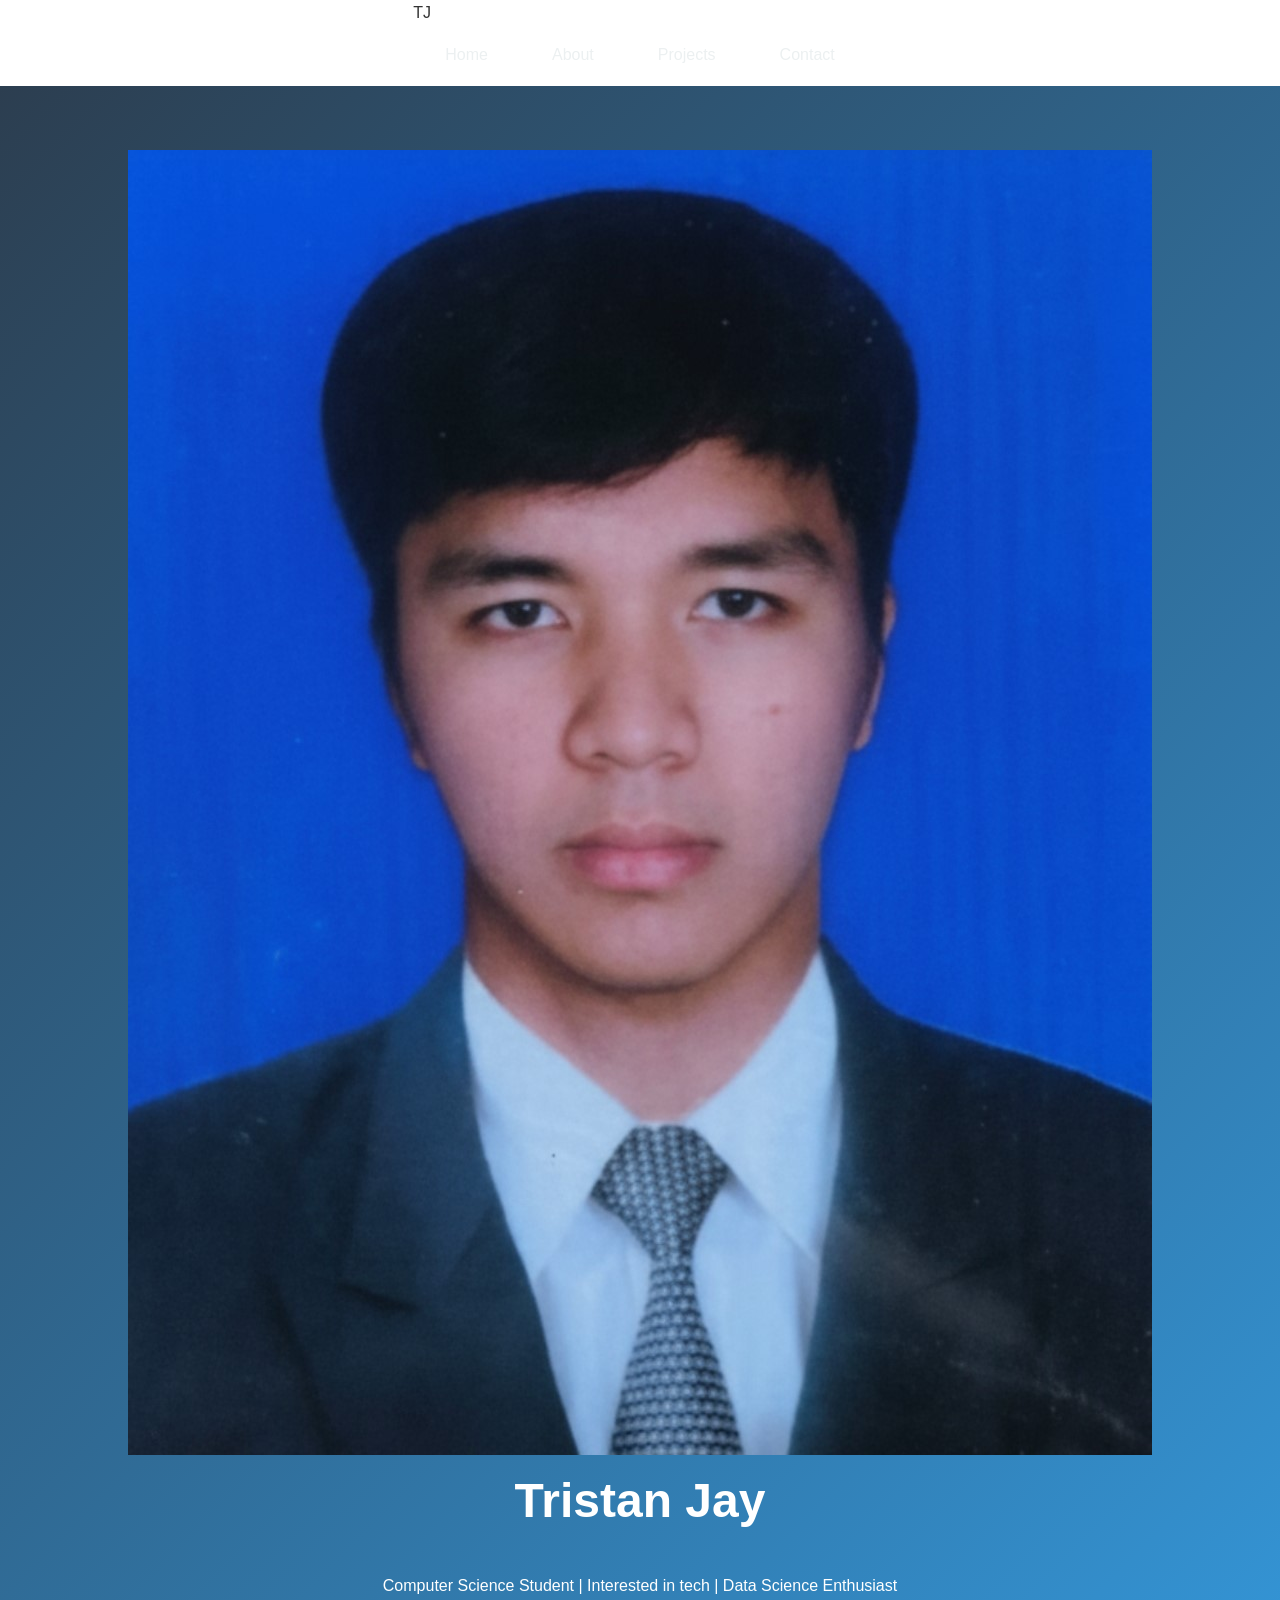
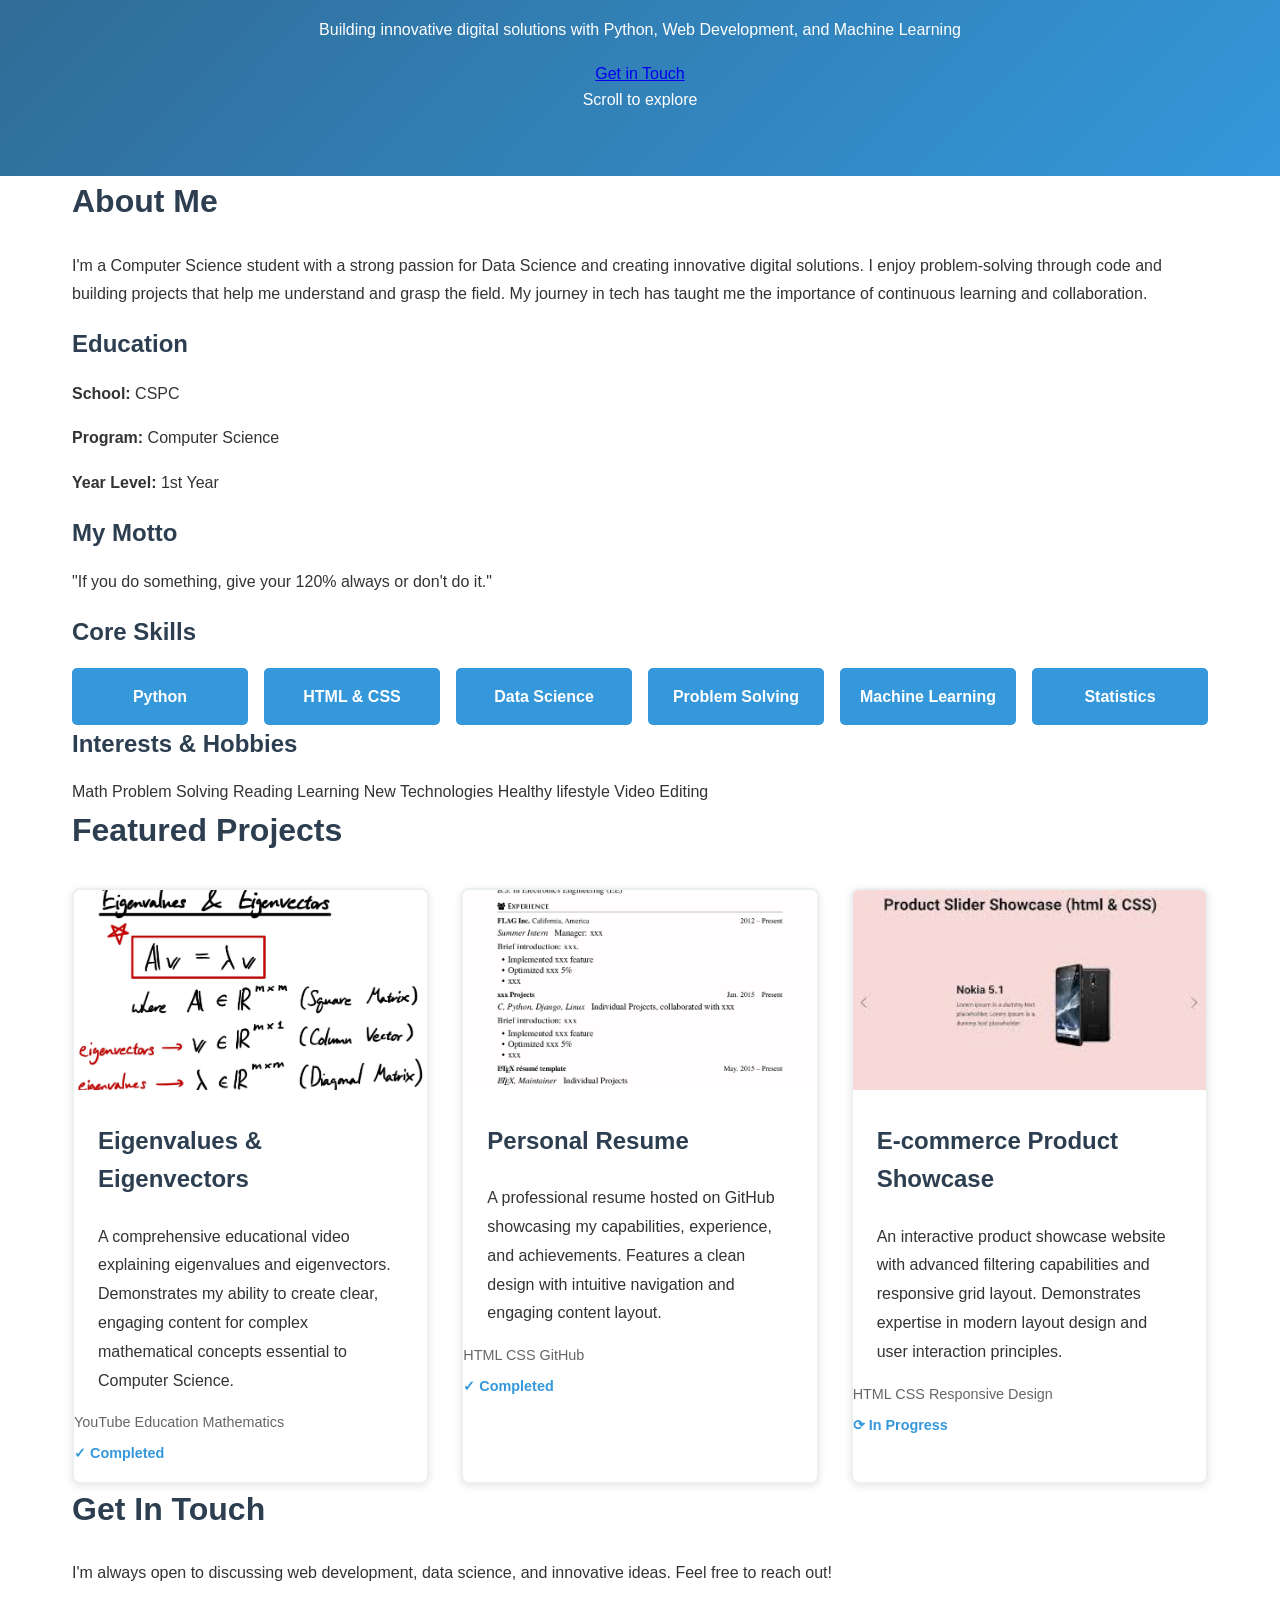
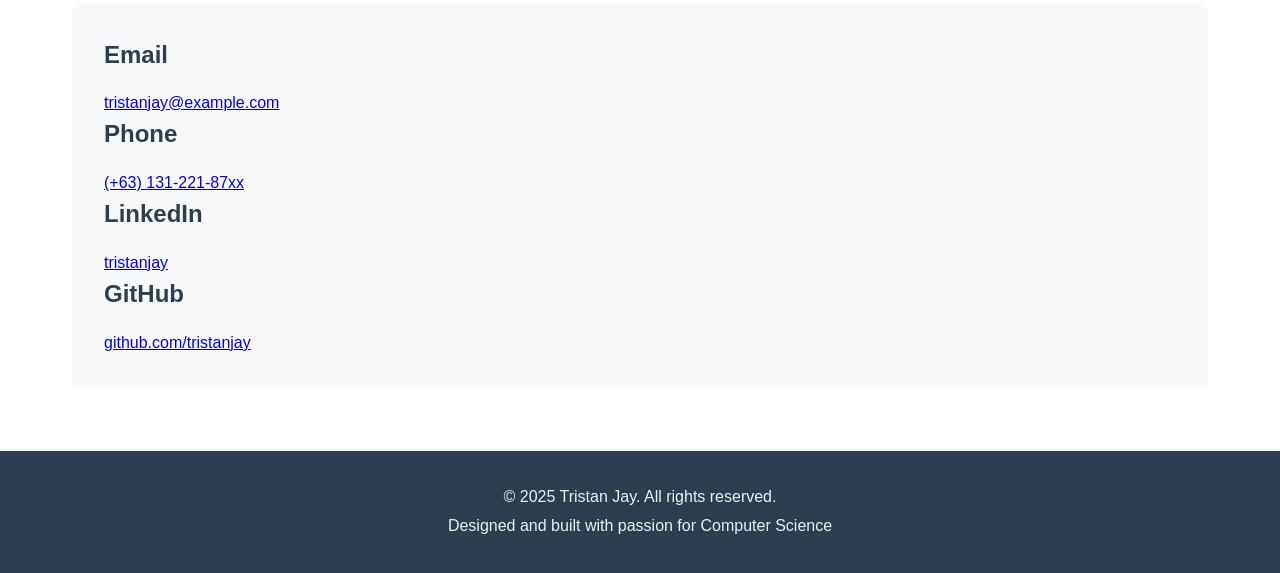
==== commit c42ca649: "Update logo text from 'BY' to 'TJ'" ====
--- a/index.html
+++ b/index.html
@@ -4,14 +4,14 @@
     <meta charset="UTF-8">
     <meta name="viewport" content="width=device-width, initial-scale=1.0">
     <title>Tristan Jay - Computer Science Portfolio</title>
-    <link rel="stylesheet" href="style.css">
+    <link rel="stylesheet" href="css/style.css">
 </head>
 <body>
     <!-- Navigation -->
     <nav class="navbar">
         <div class="navbar-container">
             <div class="navbar-logo">
-                <span class="logo-text">BY</span>
+                <span class="logo-text">TJ</span>
             </div>
             <ul class="nav-menu">
                 <li><a href="#home" class="nav-link">Home</a></li>
@@ -25,7 +25,7 @@
     <!-- Hero Section -->
     <section id="home" class="hero">
         <div class="hero-content">
-            <img src="Screenshot_2025-11-08-01-13-10-781_..jpg" alt="Tristan Jay" class="hero-image">
+            <img src="/images/Screenshot_2025-11-08-01-13-10-781_..jpg" alt="Tristan Jay" class="hero-image">
             <h1 class="hero-title">Tristan Jay</h1>
             <p class="hero-subtitle">Computer Science Student | Interested in tech | Data Science Enthusiast</p>
             <p class="hero-description">Building innovative digital solutions with Python, Web Development, and Machine Learning</p>
@@ -122,7 +122,7 @@
             <div class="projects-grid">
                 <div class="project-card">
                     <div class="project-image">
-                        <img src="1_TdPrjB0rpALnR210BWqcjQ@2x.jpg" alt="Eigenvalues and Eigenvectors">
+                        <img src="/images/1_TdPrjB0rpALnR210BWqcjQ@2x.jpg" alt="Eigenvalues and Eigenvectors">
                     </div>
                     <div class="project-content">
                         <h3>Eigenvalues & Eigenvectors</h3>
@@ -138,7 +138,7 @@
 
                 <div class="project-card">
                     <div class="project-image">
-                        <img src="131621960-1cafb3c2-114b-4e90-8b04-bd9b949a6e9d.png" alt="Personal Resume">
+                        <img src="/images/131621960-1cafb3c2-114b-4e90-8b04-bd9b949a6e9d.png" alt="Personal Resume">
                     </div>
                     <div class="project-content">
                         <h3>Personal Resume</h3>
@@ -154,7 +154,7 @@
 
                 <div class="project-card">
                     <div class="project-image">
-                        <img src="images.jpg" alt="Product Slider">
+                        <img src="/images/images.jpg" alt="Product Slider">
                     </div>
                     <div class="project-content">
                         <h3>E-commerce Product Showcase</h3>
--- a/css/style.css
+++ b/css/style.css
@@ -0,0 +1,592 @@
+/* GLOBAL STYLES & RESET */
+
+* {
+    margin: 0;
+    padding: 0;
+    box-sizing: border-box;
+}
+
+html {
+    scroll-behavior: smooth;
+}
+
+body {
+    font-family: 'Open Sans', sans-serif;
+    line-height: 1.6;
+    color: #333333;
+    background-color: #ffffff;
+}
+
+/* TYPOGRAPHY */
+
+h1, h2, h3, h4, h5, h6 {
+    font-family: 'Poppins', sans-serif;
+    font-weight: 600;
+    margin-bottom: 1rem;
+    color: #2c3e50;
+}
+
+h1 {
+    font-size: 2.5rem;
+    margin-bottom: 2rem;
+}
+
+h2 {
+    font-size: 2rem;
+    margin-bottom: 1.5rem;
+}
+
+h3 {
+    font-size: 1.5rem;
+    margin-bottom: 1rem;
+}
+
+p {
+    margin-bottom: 1rem;
+    line-height: 1.8;
+}
+
+/* LAYOUT & CONTAINER */
+
+.container {
+    max-width: 1200px;
+    margin: 0 auto;
+    padding: 0 2rem;
+}
+
+main {
+    min-height: calc(100vh - 200px);
+}
+
+/* HEADER & NAVIGATION */
+
+header {
+    background-color: #2c3e50;
+    box-shadow: 0 2px 5px rgba(0, 0, 0, 0.1);
+    position: sticky;
+    top: 0;
+    z-index: 100;
+}
+
+.navbar {
+    display: flex;
+    justify-content: center;
+    padding: 0;
+}
+
+.nav-menu {
+    display: flex;
+    list-style: none;
+    gap: 0;
+    margin: 0;
+    padding: 0;
+}
+
+.nav-link {
+    display: block;
+    padding: 1rem 2rem;
+    text-decoration: none;
+    color: #ecf0f1;
+    font-weight: 500;
+    transition: all 0.3s ease;
+    border-bottom: 3px solid transparent;
+}
+
+.nav-link:hover {
+    background-color: #3498db;
+    color: #ffffff;
+}
+
+.nav-link.active {
+    background-color: #3498db;
+    color: #ffffff;
+    border-bottom: 3px solid #f39c12;
+}
+
+/* HERO SECTION (HOME PAGE) */
+
+.hero {
+    padding: 4rem 2rem;
+    text-align: center;
+    background: linear-gradient(135deg, #2c3e50 0%, #3498db 100%);
+    color: #ffffff;
+}
+
+.hero h1 {
+    color: #ffffff;
+    font-size: 3rem;
+    margin-bottom: 2rem;
+}
+
+.profile-image {
+    margin: 2rem 0;
+}
+
+.profile-image img {
+    width: 150px;
+    height: 150px;
+    border-radius: 50%;
+    border: 5px solid #ecf0f1;
+    object-fit: cover;
+}
+
+.intro-text {
+    font-size: 1.1rem;
+    margin-bottom: 2rem;
+    color: #ecf0f1;
+    max-width: 600px;
+    margin-left: auto;
+    margin-right: auto;
+}
+
+/* BUTTONS */
+
+.cta-buttons {
+    display: flex;
+    gap: 1rem;
+    justify-content: center;
+    flex-wrap: wrap;
+    margin-top: 2rem;
+}
+
+.btn {
+    display: inline-block;
+    padding: 0.75rem 1.5rem;
+    text-decoration: none;
+    border-radius: 5px;
+    font-weight: 600;
+    transition: all 0.3s ease;
+    border: none;
+    cursor: pointer;
+    font-size: 1rem;
+}
+
+.btn-primary {
+    background-color: #3498db;
+    color: #ffffff;
+}
+
+.btn-primary:hover {
+    background-color: #2980b9;
+    transform: translateY(-2px);
+    box-shadow: 0 5px 15px rgba(52, 152, 219, 0.4);
+}
+
+.btn-secondary {
+    background-color: #ecf0f1;
+    color: #2c3e50;
+}
+
+.btn-secondary:hover {
+    background-color: #d5dbdb;
+    transform: translateY(-2px);
+    box-shadow: 0 5px 15px rgba(0, 0, 0, 0.2);
+}
+
+.btn-submit {
+    background-color: #3498db;
+    color: #ffffff;
+    padding: 0.75rem 2rem;
+}
+
+.btn-submit:hover {
+    background-color: #2980b9;
+}
+
+/* CONTENT SECTIONS */
+
+.content-section {
+    padding: 4rem 2rem;
+    background-color: #ffffff;
+}
+
+.content-section h1 {
+    text-align: center;
+    color: #2c3e50;
+    margin-bottom: 3rem;
+}
+
+/* ABOUT PAGE STYLES */
+
+.about-subsection {
+    margin-bottom: 3rem;
+    background-color: #f8f9fa;
+    padding: 2rem;
+    border-left: 5px solid #3498db;
+    border-radius: 5px;
+}
+
+.about-subsection h2 {
+    color: #2c3e50;
+    margin-top: 0;
+}
+
+.education-list {
+    list-style: none;
+    padding: 0;
+}
+
+.education-list li {
+    padding: 0.5rem 0;
+    font-size: 1.1rem;
+}
+
+.skills-grid {
+    display: grid;
+    grid-template-columns: repeat(auto-fit, minmax(150px, 1fr));
+    gap: 1rem;
+}
+
+.skill-item {
+    background-color: #3498db;
+    color: #ffffff;
+    padding: 1rem;
+    text-align: center;
+    border-radius: 5px;
+    font-weight: 600;
+    transition: all 0.3s ease;
+}
+
+.skill-item:hover {
+    background-color: #2980b9;
+    transform: translateY(-5px);
+}
+
+.interests-list {
+    list-style: none;
+    padding: 0;
+}
+
+.interests-list li {
+    padding: 0.75rem 0;
+    padding-left: 1.5rem;
+    position: relative;
+    font-size: 1.1rem;
+}
+
+.interests-list li::before {
+    content: "→";
+    position: absolute;
+    left: 0;
+    color: #3498db;
+    font-weight: bold;
+}
+
+.quote {
+    font-style: italic;
+    font-size: 1.2rem;
+    color: #2c3e50;
+    padding: 1rem;
+    border-left: 4px solid #3498db;
+    margin: 1rem 0;
+}
+
+/*PROJECTS PAGE STYLES */
+
+.projects-grid {
+    display: grid;
+    grid-template-columns: repeat(auto-fit, minmax(300px, 1fr));
+    gap: 2rem;
+    margin-top: 2rem;
+}
+
+.project-card {
+    background-color: #ffffff;
+    border: 2px solid #ecf0f1;
+    border-radius: 8px;
+    overflow: hidden;
+    transition: all 0.3s ease;
+    display: flex;
+    flex-direction: column;
+    box-shadow: 0 2px 8px rgba(0, 0, 0, 0.1);
+}
+
+.project-card:hover {
+    border-color: #3498db;
+    box-shadow: 0 8px 20px rgba(52, 152, 219, 0.2);
+    transform: translateY(-8px);
+}
+
+.project-card img {
+    width: 100%;
+    height: 200px;
+    object-fit: cover;
+    background-color: #e0e0e0;
+}
+
+.project-card h3 {
+    padding: 1.5rem 1.5rem 0.5rem;
+}
+
+.project-card p {
+    padding: 0 1.5rem;
+}
+
+.project-description {
+    flex-grow: 1;
+    color: #555555;
+}
+
+.project-tech {
+    font-size: 0.9rem;
+    color: #666666;
+    margin-bottom: 0.5rem;
+}
+
+.project-status {
+    font-size: 0.9rem;
+    color: #3498db;
+    font-weight: 600;
+    margin-bottom: 1rem;
+}
+
+.project-card .btn {
+    margin: 0 1.5rem 1.5rem;
+    text-align: center;
+}
+
+/* CONTACT PAGE STYLES */
+
+.contact-wrapper {
+    display: grid;
+    grid-template-columns: 1fr 1fr;
+    gap: 3rem;
+    margin-top: 2rem;
+}
+
+.contact-info {
+    background-color: #f8f9fa;
+    padding: 2rem;
+    border-radius: 8px;
+}
+
+.contact-info h2 {
+    color: #2c3e50;
+}
+
+.info-item {
+    margin-bottom: 2rem;
+}
+
+.info-item h3 {
+    color: #3498db;
+    margin-bottom: 0.5rem;
+}
+
+.info-item p {
+    color: #555555;
+    margin: 0;
+}
+
+.info-item a {
+    color: #3498db;
+    text-decoration: none;
+    font-weight: 600;
+    transition: all 0.3s ease;
+}
+
+.info-item a:hover {
+    color: #2980b9;
+    text-decoration: underline;
+}
+
+.social-links {
+    display: flex;
+    gap: 1rem;
+    flex-wrap: wrap;
+}
+
+.social-link {
+    display: inline-block;
+    padding: 0.5rem 1rem;
+    background-color: #3498db;
+    color: #ffffff;
+    text-decoration: none;
+    border-radius: 5px;
+    transition: all 0.3s ease;
+    font-weight: 600;
+}
+
+.social-link:hover {
+    background-color: #2980b9;
+    transform: translateY(-3px);
+}
+
+/* Contact Form */
+.contact-form-section h2 {
+    color: #2c3e50;
+}
+
+.contact-form {
+    display: flex;
+    flex-direction: column;
+}
+
+.form-group {
+    margin-bottom: 1.5rem;
+    display: flex;
+    flex-direction: column;
+}
+
+.form-group label {
+    margin-bottom: 0.5rem;
+    color: #2c3e50;
+    font-weight: 600;
+}
+
+.form-group input,
+.form-group textarea {
+    padding: 0.75rem;
+    border: 2px solid #ecf0f1;
+    border-radius: 5px;
+    font-family: 'Open Sans', sans-serif;
+    font-size: 1rem;
+    transition: all 0.3s ease;
+}
+
+.form-group input:focus,
+.form-group textarea:focus {
+    outline: none;
+    border-color: #3498db;
+    box-shadow: 0 0 5px rgba(52, 152, 219, 0.3);
+}
+
+.form-group textarea {
+    resize: vertical;
+}
+
+/* FOOTER */
+
+footer {
+    background-color: #2c3e50;
+    color: #ecf0f1;
+    text-align: center;
+    padding: 2rem;
+    margin-top: 4rem;
+}
+
+footer p {
+    margin: 0;
+}
+
+/* RESPONSIVE DESIGN */
+
+@media (max-width: 768px) {
+    .container {
+        padding: 0 1rem;
+    }
+
+    h1 {
+        font-size: 2rem;
+    }
+
+    h2 {
+        font-size: 1.5rem;
+    }
+
+    h3 {
+        font-size: 1.2rem;
+    }
+
+    /* Navigation */
+    .nav-menu {
+        flex-direction: column;
+        gap: 0;
+    }
+
+    .nav-link {
+        padding: 0.75rem 1rem;
+        text-align: center;
+        border-bottom: none;
+        border-right: 3px solid transparent;
+    }
+
+    .nav-link.active {
+        border-right: 3px solid #f39c12;
+        border-bottom: none;
+    }
+
+    /* Hero Section */
+    .hero {
+        padding: 2rem 1rem;
+    }
+
+    .hero h1 {
+        font-size: 2rem;
+    }
+
+    .profile-image img {
+        width: 120px;
+        height: 120px;
+    }
+
+    .cta-buttons {
+        flex-direction: column;
+        gap: 0.75rem;
+    }
+
+    .btn {
+        width: 100%;
+    }
+
+    /* Projects Grid */
+    .projects-grid {
+        grid-template-columns: 1fr;
+    }
+
+    /* Contact Wrapper */
+    .contact-wrapper {
+        grid-template-columns: 1fr;
+        gap: 2rem;
+    }
+
+    /* About Subsections */
+    .about-subsection {
+        padding: 1.5rem;
+    }
+
+    .skills-grid {
+        grid-template-columns: repeat(2, 1fr);
+    }
+}
+
+@media (max-width: 480px) {
+    h1 {
+        font-size: 1.5rem;
+    }
+
+    h2 {
+        font-size: 1.2rem;
+    }
+
+    .nav-link {
+        padding: 0.6rem 0.8rem;
+        font-size: 0.9rem;
+    }
+
+    .hero h1 {
+        font-size: 1.5rem;
+    }
+
+    .intro-text {
+        font-size: 1rem;
+    }
+
+    .btn {
+        padding: 0.6rem 1.2rem;
+        font-size: 0.9rem;
+    }
+
+    .projects-grid {
+        gap: 1rem;
+    }
+
+    .contact-info,
+    .contact-form-section {
+        padding: 1rem;
+    }
+
+    .skills-grid {
+        grid-template-columns: 1fr;
+    }
+            }
